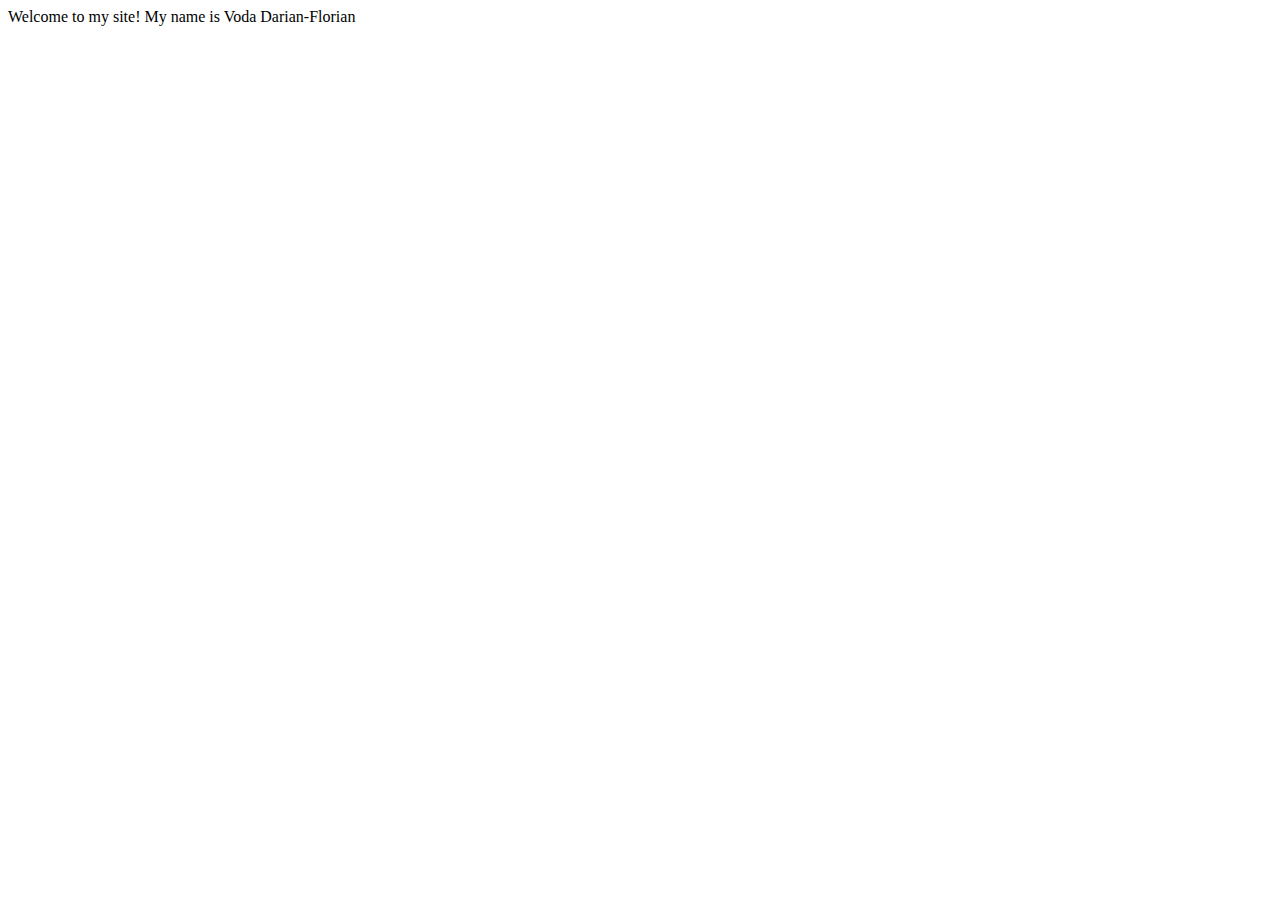
==== index.html @ 64826a3c "Favicons" ====
<!DOCTYPE html>
<html lang="en">
<head>
    <meta charset="UTF-8">
    <title>MasterDari Site</title>
    <link rel="apple-touch-icon" sizes="180x180" href="../apple-touch-icon.png">
    <link rel="icon" type="image/png" sizes="32x32" href="../favicon-32x32.png">
    <link rel="icon" type="image/png" sizes="16x16" href="../favicon-16x16.png">
    <link rel="manifest" href="../site.webmanifest">
</head>
<body>
Welcome to my site!
My name is Voda Darian-Florian
</body>
</html>
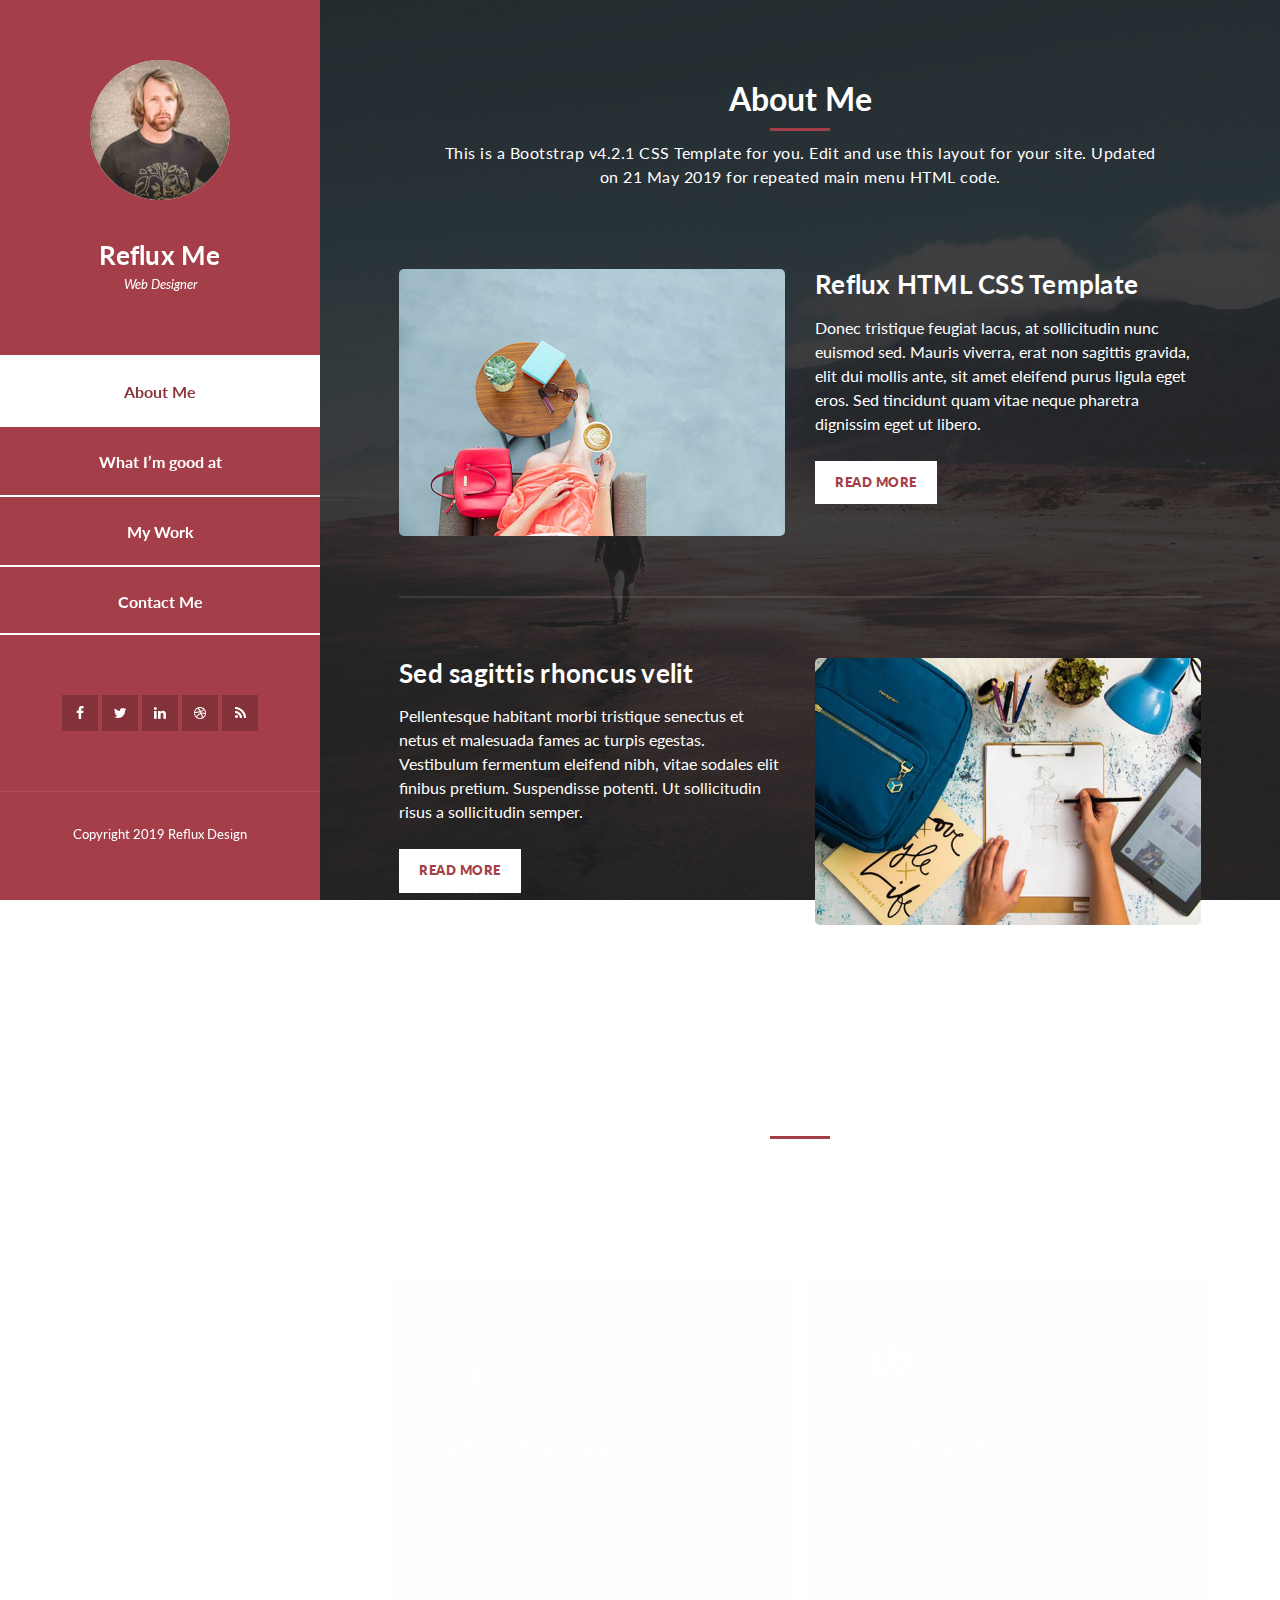
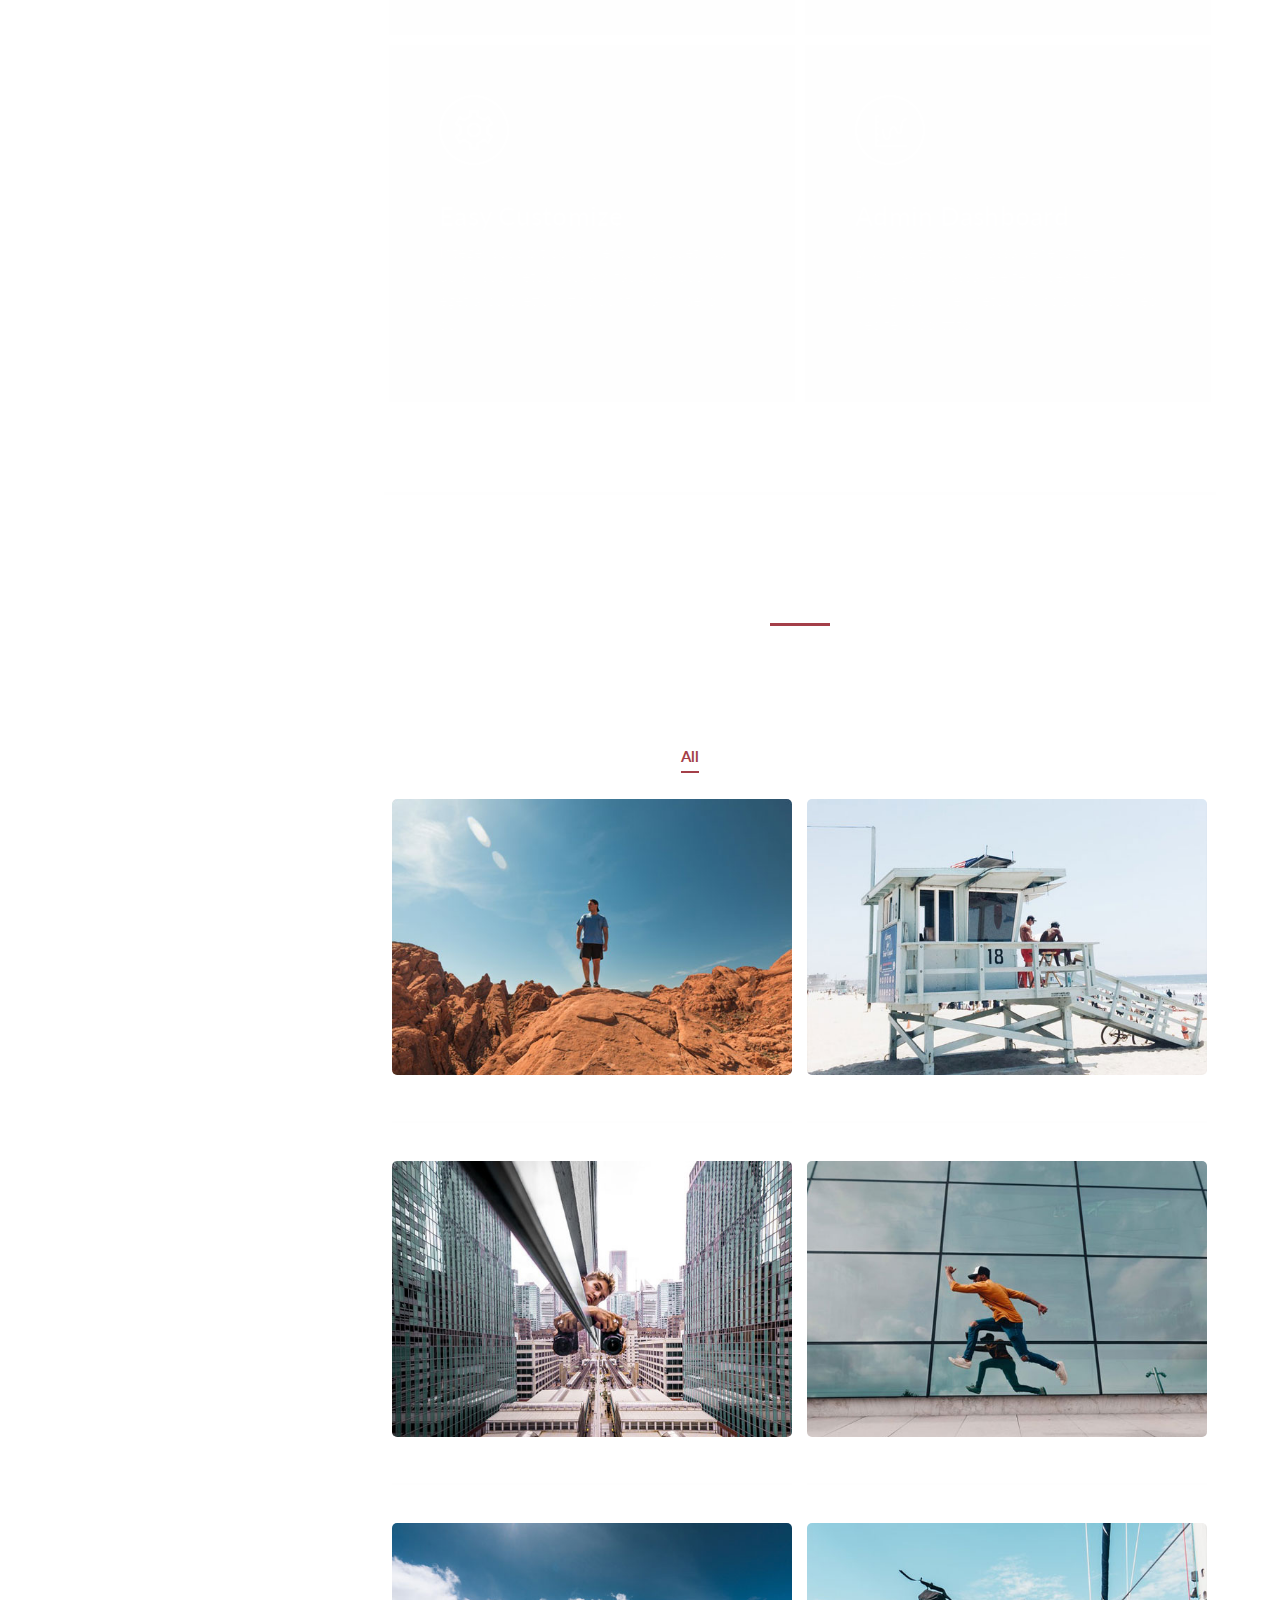
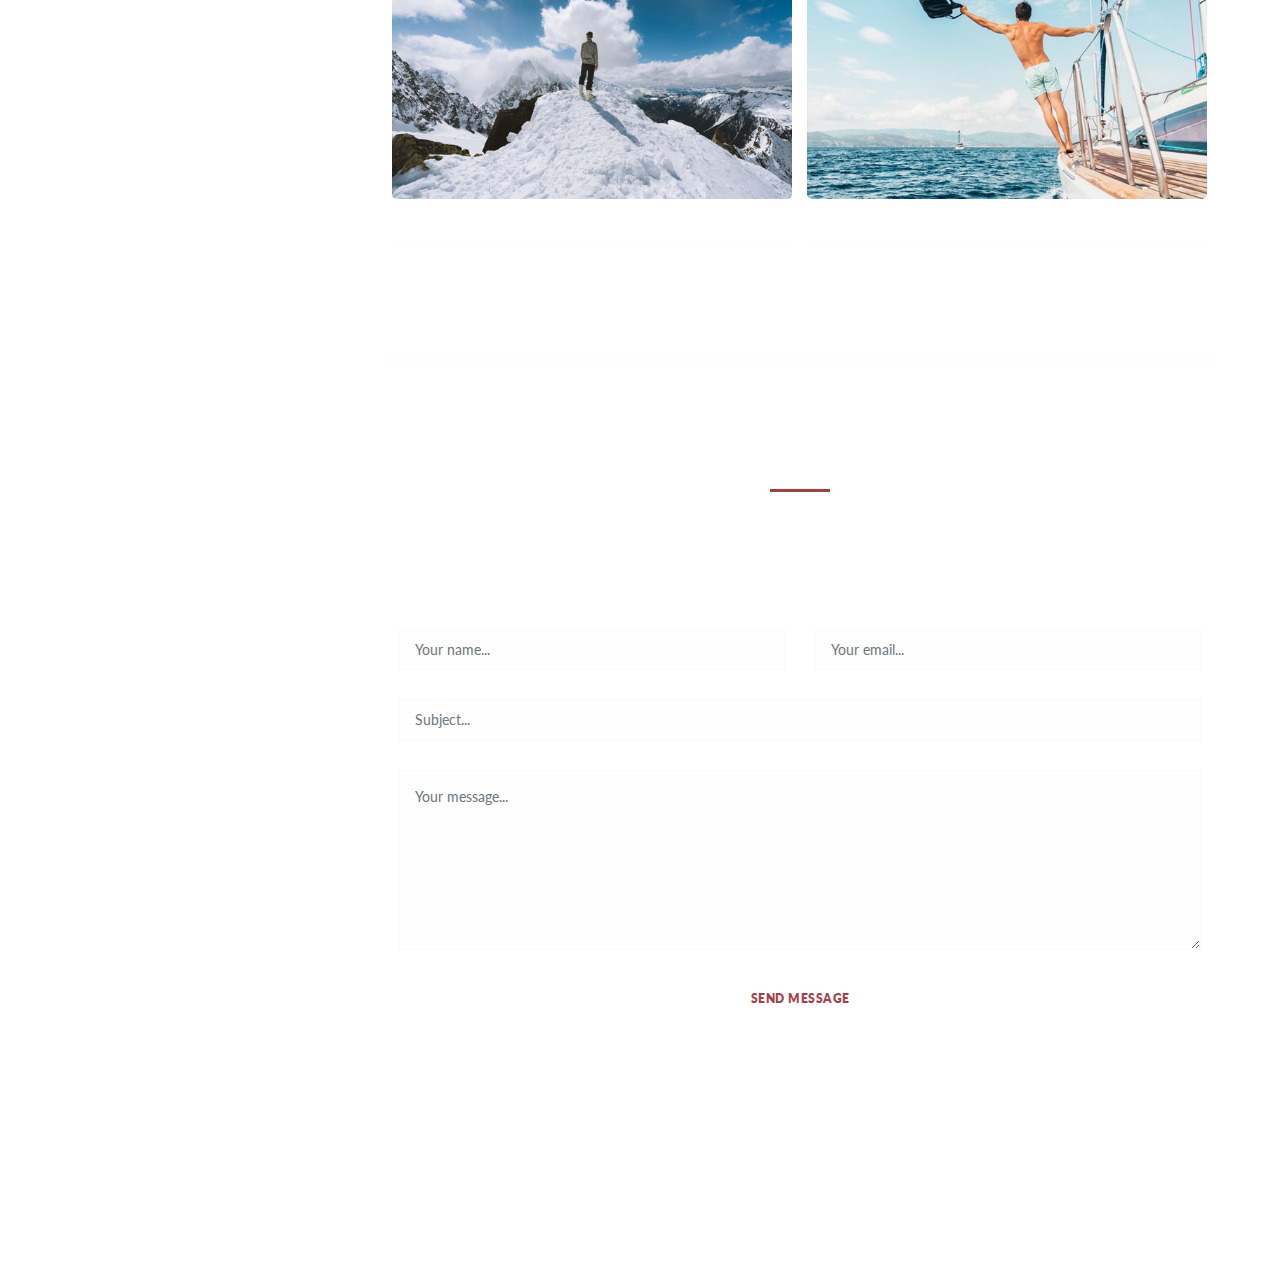
==== commit fe19c6b1: "Template" ====
--- a/index.html
+++ b/index.html
@@ -1,15 +1,514 @@
 <!DOCTYPE html>
 <html lang="en">
-<head>
-    <meta charset="UTF-8">
+  <head>
+    <meta charset="utf-8" />
+    <meta
+      name="viewport"
+      content="width=device-width, initial-scale=1, shrink-to-fit=no"
+    />
+    <meta name="description" content="" />
+    <meta name="author" content="" />
+    <link
+      href="https://fonts.googleapis.com/css?family=Lato:100,300,400,700,900"
+      rel="stylesheet"
+    />
+
     <title>MasterDari Site</title>
     <link rel="apple-touch-icon" sizes="180x180" href="../apple-touch-icon.png">
     <link rel="icon" type="image/png" sizes="32x32" href="../favicon-32x32.png">
     <link rel="icon" type="image/png" sizes="16x16" href="../favicon-16x16.png">
-    <link rel="manifest" href="../site.webmanifest">
-</head>
-<body>
-Welcome to my site!
-My name is Voda Darian-Florian
-</body>
-</html>+<!--
+Reflux Template
+https://templatemo.com/tm-531-reflux
+-->
+    <!-- Bootstrap core CSS -->
+    <link href="js/vendor/bootstrap/css/bootstrap.min.css" rel="stylesheet" />
+
+    <!-- Additional CSS Files -->
+    <link rel="stylesheet" href="css/fontawesome.css" />
+    <link rel="stylesheet" href="css/templatemo-style.css" />
+    <link rel="stylesheet" href="css/owl.css" />
+    <link rel="stylesheet" href="css/lightbox.css" />
+  </head>
+
+  <body>
+    <div id="page-wraper">
+      <!-- Sidebar Menu -->
+      <div class="responsive-nav">
+        <i class="fa fa-bars" id="menu-toggle"></i>
+        <div id="menu" class="menu">
+          <i class="fa fa-times" id="menu-close"></i>
+          <div class="container">
+            <div class="image">
+              <a href="#"><img src="img/author-image.jpg" alt="" /></a>
+            </div>
+            <div class="author-content">
+              <h4>Reflux Me</h4>
+              <span>Web Designer</span>
+            </div>
+            <nav class="main-nav" role="navigation">
+              <ul class="main-menu">
+                <li><a href="#section1">About Me</a></li>
+                <li><a href="#section2">What I’m good at</a></li>
+                <li><a href="#section3">My Work</a></li>
+                <li><a href="#section4">Contact Me</a></li>
+              </ul>
+            </nav>
+            <div class="social-network">
+              <ul class="soial-icons">
+                <li>
+                  <a href="https://fb.com/templatemo"
+                    ><i class="fa fa-facebook"></i
+                  ></a>
+                </li>
+                <li>
+                  <a href="#"><i class="fa fa-twitter"></i></a>
+                </li>
+                <li>
+                  <a href="#"><i class="fa fa-linkedin"></i></a>
+                </li>
+                <li>
+                  <a href="#"><i class="fa fa-dribbble"></i></a>
+                </li>
+                <li>
+                  <a href="#"><i class="fa fa-rss"></i></a>
+                </li>
+              </ul>
+            </div>
+            <div class="copyright-text">
+              <p>Copyright 2019 Reflux Design</p>
+            </div>
+          </div>
+        </div>
+      </div>
+
+      <section class="section about-me" data-section="section1">
+        <div class="container">
+          <div class="section-heading">
+            <h2>About Me</h2>
+            <div class="line-dec"></div>
+            <span
+              >This is a Bootstrap v4.2.1 CSS Template for you. Edit and use
+              this layout for your site. Updated on 21 May 2019 for repeated main menu HTML code.</span
+            >
+          </div>
+          <div class="left-image-post">
+            <div class="row">
+              <div class="col-md-6">
+                <div class="left-image">
+                  <img src="img/left-image.jpg" alt="" />
+                </div>
+              </div>
+              <div class="col-md-6">
+                <div class="right-text">
+                  <h4>Reflux HTML CSS Template</h4>
+                  <p>
+                    Donec tristique feugiat lacus, at sollicitudin nunc euismod
+                    sed. Mauris viverra, erat non sagittis gravida, elit dui
+                    mollis ante, sit amet eleifend purus ligula eget eros. Sed
+                    tincidunt quam vitae neque pharetra dignissim eget ut
+                    libero.
+                  </p>
+                  <div class="white-button">
+                    <a href="#">Read More</a>
+                  </div>
+                </div>
+              </div>
+            </div>
+          </div>
+          <div class="right-image-post">
+            <div class="row">
+              <div class="col-md-6">
+                <div class="left-text">
+                  <h4>Sed sagittis rhoncus velit</h4>
+                  <p>
+                    Pellentesque habitant morbi tristique senectus et netus et
+                    malesuada fames ac turpis egestas. Vestibulum fermentum
+                    eleifend nibh, vitae sodales elit finibus pretium.
+                    Suspendisse potenti. Ut sollicitudin risus a sollicitudin
+                    semper.
+                  </p>
+                  <div class="white-button">
+                    <a href="#">Read More</a>
+                  </div>
+                </div>
+              </div>
+              <div class="col-md-6">
+                <div class="right-image">
+                  <img src="img/right-image.jpg" alt="" />
+                </div>
+              </div>
+            </div>
+          </div>
+        </div>
+      </section>
+
+      <section class="section my-services" data-section="section2">
+        <div class="container">
+          <div class="section-heading">
+            <h2>What I’m good at?</h2>
+            <div class="line-dec"></div>
+            <span
+              >Curabitur leo felis, rutrum vitae varius eu, malesuada a tortor.
+              Vestibulum congue leo et tellus aliquam, eu viverra nulla semper.
+              Nullam eu faucibus diam. Donec eget massa ante.</span
+            >
+          </div>
+          <div class="row">
+            <div class="col-md-6">
+              <div class="service-item">
+                <div class="first-service-icon service-icon"></div>
+                <h4>HTML5 &amp; CSS3</h4>
+                <p>
+                  Phasellus non convallis dolor. Integer tempor hendrerit arcu
+                  at bibendum. Sed ac ante non metus vehicula congue quis eget
+                  eros.
+                </p>
+              </div>
+            </div>
+            <div class="col-md-6">
+              <div class="service-item">
+                <div class="second-service-icon service-icon"></div>
+                <h4>Creative Ideas</h4>
+                <p>
+                  Proin lacus massa, eleifend sed fermentum in, dignissim vel
+                  metus. Nunc accumsan leo nec felis porttitor, ultricies
+                  faucibus purus mollis.
+                </p>
+              </div>
+            </div>
+            <div class="col-md-6">
+              <div class="service-item">
+                <div class="third-service-icon service-icon"></div>
+                <h4>Easy Customize</h4>
+                <p>
+                  Integer suscipit condimentum aliquet. Nam quis risus metus.
+                  Nullam faucibus quam eget arcu pretium tincidunt. Nam libero
+                  dui.
+                </p>
+              </div>
+            </div>
+            <div class="col-md-6">
+              <div class="service-item">
+                <div class="fourth-service-icon service-icon"></div>
+                <h4>Admin Dashboard</h4>
+                <p>
+                  Vivamus et dui a massa venenatis fringilla. Proin lacus massa,
+                  eleifend sed fermentum in, dignissim vel metus. Nunc accumsan
+                  leo nec felis porttitor.
+                </p>
+              </div>
+            </div>
+          </div>
+        </div>
+      </section>
+
+      <section class="section my-work" data-section="section3">
+        <div class="container">
+          <div class="section-heading">
+            <h2>My Work</h2>
+            <div class="line-dec"></div>
+            <span
+              >Aenean sollicitudin ex mauris, lobortis lobortis diam euismod sit
+              amet. Duis ac elit vulputate, lobortis arcu quis, vehicula
+              mauris.</span
+            >
+          </div>
+          <div class="row">
+            <div class="isotope-wrapper">
+              <form class="isotope-toolbar">
+                <label
+                  ><input
+                    type="radio"
+                    data-type="*"
+                    checked=""
+                    name="isotope-filter"
+                  />
+                  <span>all</span></label
+                >
+                <label
+                  ><input
+                    type="radio"
+                    data-type="people"
+                    name="isotope-filter"
+                  />
+                  <span>people</span></label
+                >
+                <label
+                  ><input
+                    type="radio"
+                    data-type="nature"
+                    name="isotope-filter"
+                  />
+                  <span>nature</span></label
+                >
+                <label
+                  ><input
+                    type="radio"
+                    data-type="animals"
+                    name="isotope-filter"
+                  />
+                  <span>animals</span></label
+                >
+              </form>
+              <div class="isotope-box">
+                <div class="isotope-item" data-type="nature">
+                  <figure class="snip1321">
+                    <img
+                      src="img/portfolio-01.jpg"
+                      alt="sq-sample26"
+                    />
+                    <figcaption>
+                      <a
+                        href="img/portfolio-01.jpg"
+                        data-lightbox="image-1"
+                        data-title="Caption"
+                        ><i class="fa fa-search"></i
+                      ></a>
+                      <h4>First Title</h4>
+                      <span>free to use our template</span>
+                    </figcaption>
+                  </figure>
+                </div>
+
+                <div class="isotope-item" data-type="people">
+                  <figure class="snip1321">
+                    <img
+                      src="img/portfolio-02.jpg"
+                      alt="sq-sample26"
+                    />
+                    <figcaption>
+                      <a
+                        href="img/portfolio-02.jpg"
+                        data-lightbox="image-1"
+                        data-title="Caption"
+                        ><i class="fa fa-search"></i
+                      ></a>
+                      <h4>Second Title</h4>
+                      <span>please tell your friends</span>
+                    </figcaption>
+                  </figure>
+                </div>
+
+                <div class="isotope-item" data-type="animals">
+                  <figure class="snip1321">
+                    <img
+                      src="img/portfolio-03.jpg"
+                      alt="sq-sample26"
+                    />
+                    <figcaption>
+                      <a
+                        href="img/portfolio-03.jpg"
+                        data-lightbox="image-1"
+                        data-title="Caption"
+                        ><i class="fa fa-search"></i
+                      ></a>
+                      <h4>Item Third</h4>
+                      <span>customize anything</span>
+                    </figcaption>
+                  </figure>
+                </div>
+
+                <div class="isotope-item" data-type="people">
+                  <figure class="snip1321">
+                    <img
+                      src="img/portfolio-04.jpg"
+                      alt="sq-sample26"
+                    />
+                    <figcaption>
+                      <a
+                        href="img/portfolio-04.jpg"
+                        data-lightbox="image-1"
+                        data-title="Caption"
+                        ><i class="fa fa-search"></i
+                      ></a>
+                      <h4>Item Fourth</h4>
+                      <span>Re-distribution not allowed</span>
+                    </figcaption>
+                  </figure>
+                </div>
+
+                <div class="isotope-item" data-type="nature">
+                  <figure class="snip1321">
+                    <img
+                      src="img/portfolio-05.jpg"
+                      alt="sq-sample26"
+                    />
+                    <figcaption>
+                      <a
+                        href="img/portfolio-05.jpg"
+                        data-lightbox="image-1"
+                        data-title="Caption"
+                        ><i class="fa fa-search"></i
+                      ></a>
+                      <h4>Fifth Awesome</h4>
+                      <span>Ut sollicitudin risus</span>
+                    </figcaption>
+                  </figure>
+                </div>
+
+                <div class="isotope-item" data-type="animals">
+                  <figure class="snip1321">
+                    <img
+                      src="img/portfolio-06.jpg"
+                      alt="sq-sample26"
+                    />
+                    <figcaption>
+                      <a
+                        href="img/portfolio-06.jpg"
+                        data-lightbox="image-1"
+                        data-title="Caption"
+                        ><i class="fa fa-search"></i
+                      ></a>
+                      <h4>Awesome Sixth</h4>
+                      <span>Donec eget massa ante</span>
+                    </figcaption>
+                  </figure>
+                </div>
+              </div>
+            </div>
+          </div>
+        </div>
+      </section>
+
+      <section class="section contact-me" data-section="section4">
+        <div class="container">
+          <div class="section-heading">
+            <h2>Contact Me</h2>
+            <div class="line-dec"></div>
+            <span
+              >Fusce eget nibh nec justo interdum condimentum. Morbi justo ex,
+              efficitur at ante ac, tincidunt maximus ligula. Lorem ipsum dolor
+              sit amet, consectetur adipiscing elit.</span
+            >
+          </div>
+          <div class="row">
+            <div class="right-content">
+              <div class="container">
+                <form id="contact" action="" method="post">
+                  <div class="row">
+                    <div class="col-md-6">
+                      <fieldset>
+                        <input
+                          name="name"
+                          type="text"
+                          class="form-control"
+                          id="name"
+                          placeholder="Your name..."
+                          required=""
+                        />
+                      </fieldset>
+                    </div>
+                    <div class="col-md-6">
+                      <fieldset>
+                        <input
+                          name="email"
+                          type="text"
+                          class="form-control"
+                          id="email"
+                          placeholder="Your email..."
+                          required=""
+                        />
+                      </fieldset>
+                    </div>
+                    <div class="col-md-12">
+                      <fieldset>
+                        <input
+                          name="subject"
+                          type="text"
+                          class="form-control"
+                          id="subject"
+                          placeholder="Subject..."
+                          required=""
+                        />
+                      </fieldset>
+                    </div>
+                    <div class="col-md-12">
+                      <fieldset>
+                        <textarea
+                          name="message"
+                          rows="6"
+                          class="form-control"
+                          id="message"
+                          placeholder="Your message..."
+                          required=""
+                        ></textarea>
+                      </fieldset>
+                    </div>
+                    <div class="col-md-12">
+                      <fieldset>
+                        <button type="submit" id="form-submit" class="button">
+                          Send Message
+                        </button>
+                      </fieldset>
+                    </div>
+                  </div>
+                </form>
+              </div>
+            </div>
+          </div>
+        </div>
+      </section>
+    </div>
+
+    <!-- Scripts -->
+    <!-- Bootstrap core JavaScript -->
+    <script src="js/vendor/jquery/jquery.min.js"></script>
+    <script src="js/vendor/bootstrap/js/bootstrap.bundle.min.js"></script>
+
+    <script src="js/isotope.min.js"></script>
+    <script src="js/owl-carousel.js"></script>
+    <script src="js/lightbox.js"></script>
+    <script src="js/custom.js"></script>
+    <script>
+      //according to loftblog tut
+      $(".main-menu li:first").addClass("active");
+
+      var showSection = function showSection(section, isAnimate) {
+        var direction = section.replace(/#/, ""),
+          reqSection = $(".section").filter(
+            '[data-section="' + direction + '"]'
+          ),
+          reqSectionPos = reqSection.offset().top - 0;
+
+        if (isAnimate) {
+          $("body, html").animate(
+            {
+              scrollTop: reqSectionPos
+            },
+            800
+          );
+        } else {
+          $("body, html").scrollTop(reqSectionPos);
+        }
+      };
+
+      var checkSection = function checkSection() {
+        $(".section").each(function() {
+          var $this = $(this),
+            topEdge = $this.offset().top - 80,
+            bottomEdge = topEdge + $this.height(),
+            wScroll = $(window).scrollTop();
+          if (topEdge < wScroll && bottomEdge > wScroll) {
+            var currentId = $this.data("section"),
+              reqLink = $("a").filter("[href*=\\#" + currentId + "]");
+            reqLink
+              .closest("li")
+              .addClass("active")
+              .siblings()
+              .removeClass("active");
+          }
+        });
+      };
+
+      $(".main-menu").on("click", "a", function(e) {
+        e.preventDefault();
+        showSection($(this).attr("href"), true);
+      });
+
+      $(window).scroll(function() {
+        checkSection();
+      });
+    </script>
+  </body>
+</html>
--- a/css/templatemo-style.css
+++ b/css/templatemo-style.css
@@ -0,0 +1,811 @@
+/*
+
+Reflux Template
+
+https://templatemo.com/tm-531-reflux
+
+*/
+
+@import url(fontawesome.css);
+@import url("https://fonts.googleapis.com/css?family=Lato:100,300,400,700,900");
+body {
+    font-family: 'Lato', sans-serif;
+}
+
+#page-wraper {
+    background: url(../img/page-bg.jpg) no-repeat center center fixed;
+    -webkit-background-size: cover;
+    -moz-background-size: cover;
+    -o-background-size: cover;
+    background-size: cover;
+    width: 100%;
+}
+
+
+/* Basic */
+
+body {
+    overflow-x: hidden;
+}
+
+input,
+select,
+textarea {
+    outline: none;
+}
+
+a,
+a:hover {
+    text-decoration: none;
+}
+
+p {
+    font-size: 16px;
+    line-height: 24px;
+    color: #fff;
+}
+
+h4 {
+    font-size: 26px;
+    font-weight: 700;
+    color: #fff;
+    letter-spacing: 0.25px;
+}
+
+img {
+    width: 100%;
+    overflow: hidden;
+}
+
+ul {
+    padding: 0;
+    margin: 0;
+    list-style: none;
+}
+
+ul li {
+    display: inline-block;
+}
+
+html {
+    -webkit-box-sizing: border-box;
+    -moz-box-sizing: border-box;
+    box-sizing: border-box;
+}
+
+*,
+*:before,
+*:after {
+    -webkit-box-sizing: inherit;
+    -moz-box-sizing: inherit;
+    box-sizing: inherit;
+}
+
+.clearfix {
+    zoom: 1;
+}
+
+.clearfix:before,
+.clearfix:after {
+    content: "";
+    display: table;
+}
+
+.clearfix:after {
+    clear: both;
+}
+
+.container {
+    margin: 0 auto;
+}
+
+.main-nav {
+    text-align: center;
+}
+
+.main-nav li:last-child a {
+    border-bottom: 2px solid #fff;
+}
+
+.main-nav li {
+    display: block;
+}
+
+.main-nav li a {
+    height: 70px;
+    line-height: 70px;
+    display: inline-block;
+    font-size: 16px;
+    font-weight: 700;
+    color: #fff;
+    width: 100%;
+    transition: all 0.5s;
+    border-top: 2px solid #fff;
+}
+
+.main-nav li:hover a,
+.main-nav li.active a {
+    background: #fff;
+    color: #8c363e;
+}
+
+/* Sidebar Menu */
+
+.menu .image {
+    margin-top: 60px;
+}
+
+.menu .image img {
+    width: 140px;
+    height: 140px;
+    border-radius: 50%;
+    text-align: center;
+}
+
+.menu .author-content {
+    margin: 40px 0px 60px 0px;
+}
+
+.menu .author-content h4 {
+    margin-bottom: 0px;
+}
+
+.menu .author-content span {
+    font-size: 13px;
+    font-style: italic;
+    color: #fff;
+}
+
+.menu .social-network {
+    margin-top: 60px;
+}
+
+.menu .social-network ul li {
+    margin: 0 3px;
+}
+
+.menu .social-network ul li a {
+    width: 40px;
+    height: 40px;
+    display: inline-block;
+    text-align: center;
+    line-height: 40px;
+    background-color: rgba(0, 0, 0, 0.2);
+    color: #fff;
+    font-size: 14px;
+    transition: all 0.5s;
+}
+
+.menu .social-network ul li a:hover {
+    background-color: #fff;
+    color: #a43f49;
+}
+
+.menu .copyright-text {
+    position: relative;
+    margin-top: 60px;
+}
+
+.menu .copyright-text p {
+    border-top: 1px solid rgba(250, 250, 250, 0.1);
+    display: inline-block;
+    width: 100%;
+    padding-left: 30px;
+    padding-right: 30px;
+    padding-top: 30px;
+    font-size: 13px;
+}
+
+.menu:before,
+.menu:after {
+    content: "";
+    display: table;
+}
+
+.menu:after {
+    clear: both;
+}
+
+.menu a {
+    text-decoration: none;
+    color: inherit;
+}
+
+.menu {
+    text-align: center;
+}
+
+.menu::-webkit-scrollbar {
+    display: none;
+}
+
+.menu {
+    left: 10%;
+  -webkit-transition: -webkit-transform 233ms cubic-bezier(0, 0, 0.21, 1);
+  -webkit-overflow-scrolling: touch;
+  background-color: #a43f49;
+  box-sizing: border-box;
+  height: 100vh;  
+  max-height: 100vh !important;
+  max-width: 80vw !important;
+  min-width: 45px !important;
+  outline: none;
+  overflow-x: hidden !important;
+  overflow-y: auto !important;
+  padding: 0;
+  position: fixed !important;
+  top: calc(0px);  
+  width: 20%;
+  will-change: transform;
+  z-index: 9999 !important;
+}
+
+.menu-toggle {
+  color: #fff;
+  cursor: pointer;
+  font-size: 25px;
+  position: fixed;
+  right: 25px;
+  top: 25px;
+}
+
+#menu-toggle {
+    z-index: 999;
+    cursor: pointer;
+    position: fixed;
+    top: 0;
+    left: 0;
+    color: #a43f49;
+    background-color: #fff;
+    width: 60px;
+    height: 60px;
+    text-align: center;
+    display: inline-block;
+    line-height: 60px;
+}
+
+.menu-close {
+  cursor: pointer;
+}
+
+#menu-close {
+    cursor: pointer;
+    text-align: right;
+    color: #a43f49;
+    background-color: #fff;
+    width: 100%;
+    height: 60px;
+    text-align: center;
+    display: inline-block;
+    line-height: 60px;
+}
+
+
+/* Section */
+
+.section {
+    color: #fff;
+    width: 55%;
+    right: 10%;
+    left: 35%;
+    position: relative;
+    min-height: 100vh;
+    padding-bottom: 80px;
+    border-bottom: 3px solid rgba(250, 250, 250, 0.25);
+}
+
+.section-heading {
+    text-align: center;
+    padding: 80px 45px;
+}
+
+.section-heading h2 {
+    font-size: 32px;
+    font-weight: 700;
+    color: #fff;
+}
+
+.section-heading .line-dec {
+    width: 60px;
+    height: 3px;
+    background-color: #a43f49;
+    margin: 10px auto;
+}
+
+.section-heading span {
+    margin-top: 5px;
+    font-size: 16px;
+    color: #fff;
+    letter-spacing: 0.5px;
+}
+
+
+/* Buttons */
+
+.white-button a {
+    display: inline-block;
+    padding: 12px 20px;
+    background-color: #fff;
+    color: #a43f49;
+    font-size: 13px;
+    font-weight: 800;
+    letter-spacing: 0.5px;
+    text-transform: uppercase;
+    transition: all 0.5s;
+}
+
+.white-button a:hover {
+    background-color: #a43f49;
+    color: #fff;
+}
+
+button {
+    display: inline-block;
+    padding: 10px 20px;
+    background-color: #fff;
+    color: #a43f49;
+    font-size: 12px;
+    font-weight: 800;
+    letter-spacing: 0.5px;
+    text-transform: uppercase;
+    transition: all 0.5s;
+    border: none;
+    outline: none;
+    cursor: pointer;
+}
+
+button:hover {
+    outline: none;
+    background-color: #a43f49;
+    color: #fff;
+}
+
+
+/* Left & Right Post */
+
+.right-image-post {
+    margin-top: 60px;
+    padding-top: 60px;
+    border-top: 2px solid rgba(250, 250, 250, 0.1);
+}
+
+.left-image img,
+.right-image img {
+    border-radius: 5px;
+}
+
+.right-image-post h4,
+.left-image-post h4 {
+    margin-top: 30px;
+}
+
+.right-image-post p,
+.left-image-post p {
+    margin-top: 20px;
+}
+
+.right-image-post .white-button,
+.left-image-post .white-button {
+    margin-top: 30px;
+}
+
+
+/* Services */
+
+.my-services .col-md-6 {
+    padding-left: 5px;
+    padding-right: 5px;
+}
+
+.service-item {
+    margin-bottom: 10px;
+    padding: 50px;
+    background-color: rgba(250, 250, 250, 0.1);
+    transition: all 0.5s;
+}
+
+.service-item h4 {
+    transition: all 0.5s;
+}
+
+.service-item p {
+    transition: all 0.5s;
+}
+
+.service-item:hover {
+    background-color: rgba(250, 250, 250, 1);
+}
+
+.service-item:hover h4 {
+    color: #1e1e1e;
+}
+
+.service-item:hover p {
+    color: #4a4a4a;
+}
+
+.service-item .service-icon {
+    width: 70px;
+    height: 70px;
+    display: inline-block;
+    margin-bottom: 30px;
+    background-size: cover;
+    background-repeat: no-repeat;
+    transition: all 0.5s;
+}
+
+.service-item .first-service-icon {
+    background-image: url(../img/first-white-icon.png);
+}
+
+.service-item:hover .first-service-icon {
+    background-image: url(../img/first-main-icon.png);
+}
+
+.service-item .second-service-icon {
+    background-image: url(../img/second-white-icon.png);
+}
+
+.service-item:hover .second-service-icon {
+    background-image: url(../img/second-main-icon.png);
+}
+
+.service-item .third-service-icon {
+    background-image: url(../img/third-white-icon.png);
+}
+
+.service-item:hover .third-service-icon {
+    background-image: url(../img/third-main-icon.png);
+}
+
+.service-item .fourth-service-icon {
+    background-image: url(../img/fourth-white-icon.png);
+}
+
+.service-item:hover .fourth-service-icon {
+    background-image: url(../img/fourth-main-icon.png);
+}
+
+
+/* My Work */
+
+section.my-work .section-heading {
+    text-align: center;
+    padding: 80px 45px 50px 45px;
+}
+
+.isotope-wrapper {
+    position: relative;
+    width: 100%;
+    margin: auto;
+}
+
+.isotope-toolbar input[type="radio"] {
+    display: none;
+}
+
+.isotope-toolbar span {
+    text-transform: capitalize;
+    display: inline-block;
+    margin-right: 15px;
+    padding-bottom: 3px;
+    font-size: 15px;
+    font-weight: 700;
+    border-bottom: 2px solid transparent;
+    transform: ease-in-out 0.5s;
+    cursor: pointer;
+}
+
+.isotope-toolbar input[type="radio"]:checked + span {
+    color: #a43f49;
+    border-bottom: 2px solid #a43f49;
+}
+
+.isotope-box {
+    position: relative;
+    width: 100%;
+}
+
+.isotope-toolbar {
+    text-align: center;
+    margin: 10px;
+}
+
+.isotope-toolbar p {
+    border-top: 1px solid #fff;
+    padding-top: 15px;
+}
+
+.isotope-toolbar a {
+    color: #fff;
+}
+
+.isotope-item {
+    position: relative;
+    width: 48%;
+    margin: 1%;
+    border-bottom: 2px solid rgba(250,250,250,0.1);
+    padding-bottom: 30px;
+    margin-bottom: 30px;
+}
+
+.isotope-item img {
+    top: 0;
+    left: 0;
+    width: 100%;
+    height: 100%;
+    border-radius: 5px;
+}
+
+.lazyload {
+    background: #f7f7f7;
+}
+
+.lazyloading {
+    background: #f7f7f7 url(//afarkas.github.io/lazysizes/assets/imgs/loader.gif) no-repeat center;
+    min-height: 60px;
+}
+
+figure.snip1321 {
+  overflow: hidden;
+  text-align: center;
+  -webkit-perspective: 50em;
+  perspective: 50em;
+}
+figure.snip1321 * {
+  -webkit-box-sizing: padding-box;
+  box-sizing: padding-box;
+  -webkit-transition: all 0.2s ease-out;
+  transition: all 0.2s ease-out;
+}
+figure.snip1321 figcaption {
+  top: 50%;
+  left: 20px;
+  right: 20px;
+  position: absolute;
+  opacity: 0;
+  z-index: 1;
+}
+figure.snip1321 h4 {
+    margin-top: 15px;
+  margin-bottom: 5px;
+  color: #232323;
+}
+figure.snip1321 span {
+    font-size: 14px;
+    font-style: italic;
+    display: block;
+    color: #7a7a7a;
+}
+figure.snip1321 i {
+  position: relative!important;
+  font-size: 18px;
+  background-color: #a43f49;
+  width: 40px;
+  height: 40px;
+  display: inline-block;
+  text-align: center;
+  line-height: 40px;
+  border-radius: 5px;
+  color: #fff;
+}
+figure.snip1321:after {
+  background-color: #ffffff;
+  position: absolute;
+  content: "";
+  display: block;
+  top: 20px;
+  left: 20px;
+  right: 20px;
+  bottom: 20px;
+  -webkit-transition: all 0.4s ease-in-out;
+  transition: all 0.4s ease-in-out;
+  -webkit-transform: rotateX(-90deg);
+  transform: rotateX(-90deg);
+  -webkit-transform-origin: 50% 50%;
+  -ms-transform-origin: 50% 50%;
+  transform-origin: 50% 50%;
+  opacity: 0;
+}
+figure.snip1321 a {
+  left: 0;
+  right: 0;
+  top: 0;
+  bottom: 0;
+  z-index: 1;
+}
+figure.snip1321:hover figcaption,
+figure.snip1321.hover figcaption {
+  -webkit-transform: translateY(-50%);
+  transform: translateY(-50%);
+  opacity: 1;
+  -webkit-transition-delay: 0.2s;
+  transition-delay: 0.2s;
+}
+figure.snip1321:hover:after,
+figure.snip1321.hover:after {
+  -webkit-transform: rotateX(0);
+  transform: rotateX(0);
+  opacity: 0.9;
+}
+
+
+/* Contact Me */
+
+section.contact-me {
+    border-bottom: none;
+}
+
+#contact input {
+    background-color: rgba(250,250,250,0.1);
+    border: 1px solid rgba(250,250,250,1);
+    border-radius: 0px;
+    margin-bottom: 30px;
+    color: #fff;
+    font-size: 14px;
+    height: 40px;
+    line-height: 40px;
+    width: 100%;
+    padding-left: 15px;
+}
+
+#contact input:focus {
+    outline: none;
+    box-shadow: none;
+}
+
+#contact textarea {
+    background-color: rgba(250,250,250,0.1);
+    border: 1px solid rgba(250,250,250,1);
+    border-radius: 0px;
+    margin-bottom: 30px;
+    color: #fff;
+    font-size: 14px;
+    height: 180px;
+    max-height: 220px;
+    line-height: 40px;
+    width: 100%;
+    padding-left: 15px;
+}
+
+#contact textarea:focus {
+    outline: none;
+    box-shadow: none;
+}
+
+#contact {
+    text-align: center;
+}
+
+@media screen and (max-width: 1680px) {
+    .menu {
+        left: 5%;
+    }
+
+    .section {
+        color: #fff;
+        width: 65%;
+        right: 5%;
+        left: 30%;
+    }
+}
+
+@media screen and (max-width: 1680px) and (min-width: 846px) { 
+    .menu .social-network ul li a {
+        width: 36px;
+        height: 36px;
+        line-height: 36px;
+    }
+
+    .menu .social-network ul li {
+        margin: 0;
+    }
+
+    .menu .image {
+        margin-top: 60px;
+    }
+}
+
+@media screen and (max-width: 1280px) {
+    .menu {
+        left: 0%;
+    }
+
+    .right-image-post h4,
+    .left-image-post h4 {
+        margin-top: 0px;
+    }
+
+    .right-image-post p,
+    .left-image-post p {
+        margin-top: 15px;
+    }
+
+    .right-image-post .white-button,
+    .left-image-post .white-button {
+        margin-top: 25px;
+    }
+
+}
+
+.menu .container {
+    padding-left: 0;
+    padding-right: 0;
+}
+
+@media screen and (max-width: 1280px) and (min-width: 846px) {
+    .menu {
+        width: 25%;
+    }
+}
+
+#menu-toggle,
+#menu-close {
+    display: none;
+}  
+
+@media screen and (max-width: 845px) {        
+    #menu-toggle,
+    #menu-close {
+        display: inline-block;
+    }    
+
+    .menu {        
+        width: 320px;
+        -webkit-transform: translateX(-100%) !important;
+        transform: translateX(-100%) !important;
+        transition: -webkit-transform 233ms cubic-bezier(0, 0, 0.21, 1);
+        transition: transform 233ms cubic-bezier(0, 0, 0.21, 1);
+        transition: transform 233ms cubic-bezier(0, 0, 0.21, 1), -webkit-transform 233ms cubic-bezier(0, 0, 0.21, 1);
+    }
+
+    .menu .image {
+        margin-top: 40px;        
+    }
+
+    .menu .image img {
+        width: 120px;
+        height: 120px;
+    }
+
+    .menu .author-content {
+        margin: 20px 0px 40px 0px;
+    }
+
+    .menu .container {
+        padding-left: 15px;
+        padding-right: 15px;
+    }
+
+    .menu.open {
+        display: inline-block;
+        -webkit-transform: translateX(0) !important;
+                transform: translateX(0) !important;
+    }
+
+    .responsive-nav {
+        display: inline-block;
+    }
+    .section {
+        width: 94%;
+        right: 3%;
+        left: 3%;
+    }
+    .isotope-item {
+        width: 94%;
+        margin: 3%;
+    }
+    .left-image-post img {
+        margin-bottom: 30px;
+    }
+    .right-image-post img {
+        margin-top: 30px;
+    }
+    .isotope-item {
+        border-bottom: none;
+        text-align: center;
+    }
+    .isotope-toolbar {
+        margin-bottom: 20px;
+    }
+}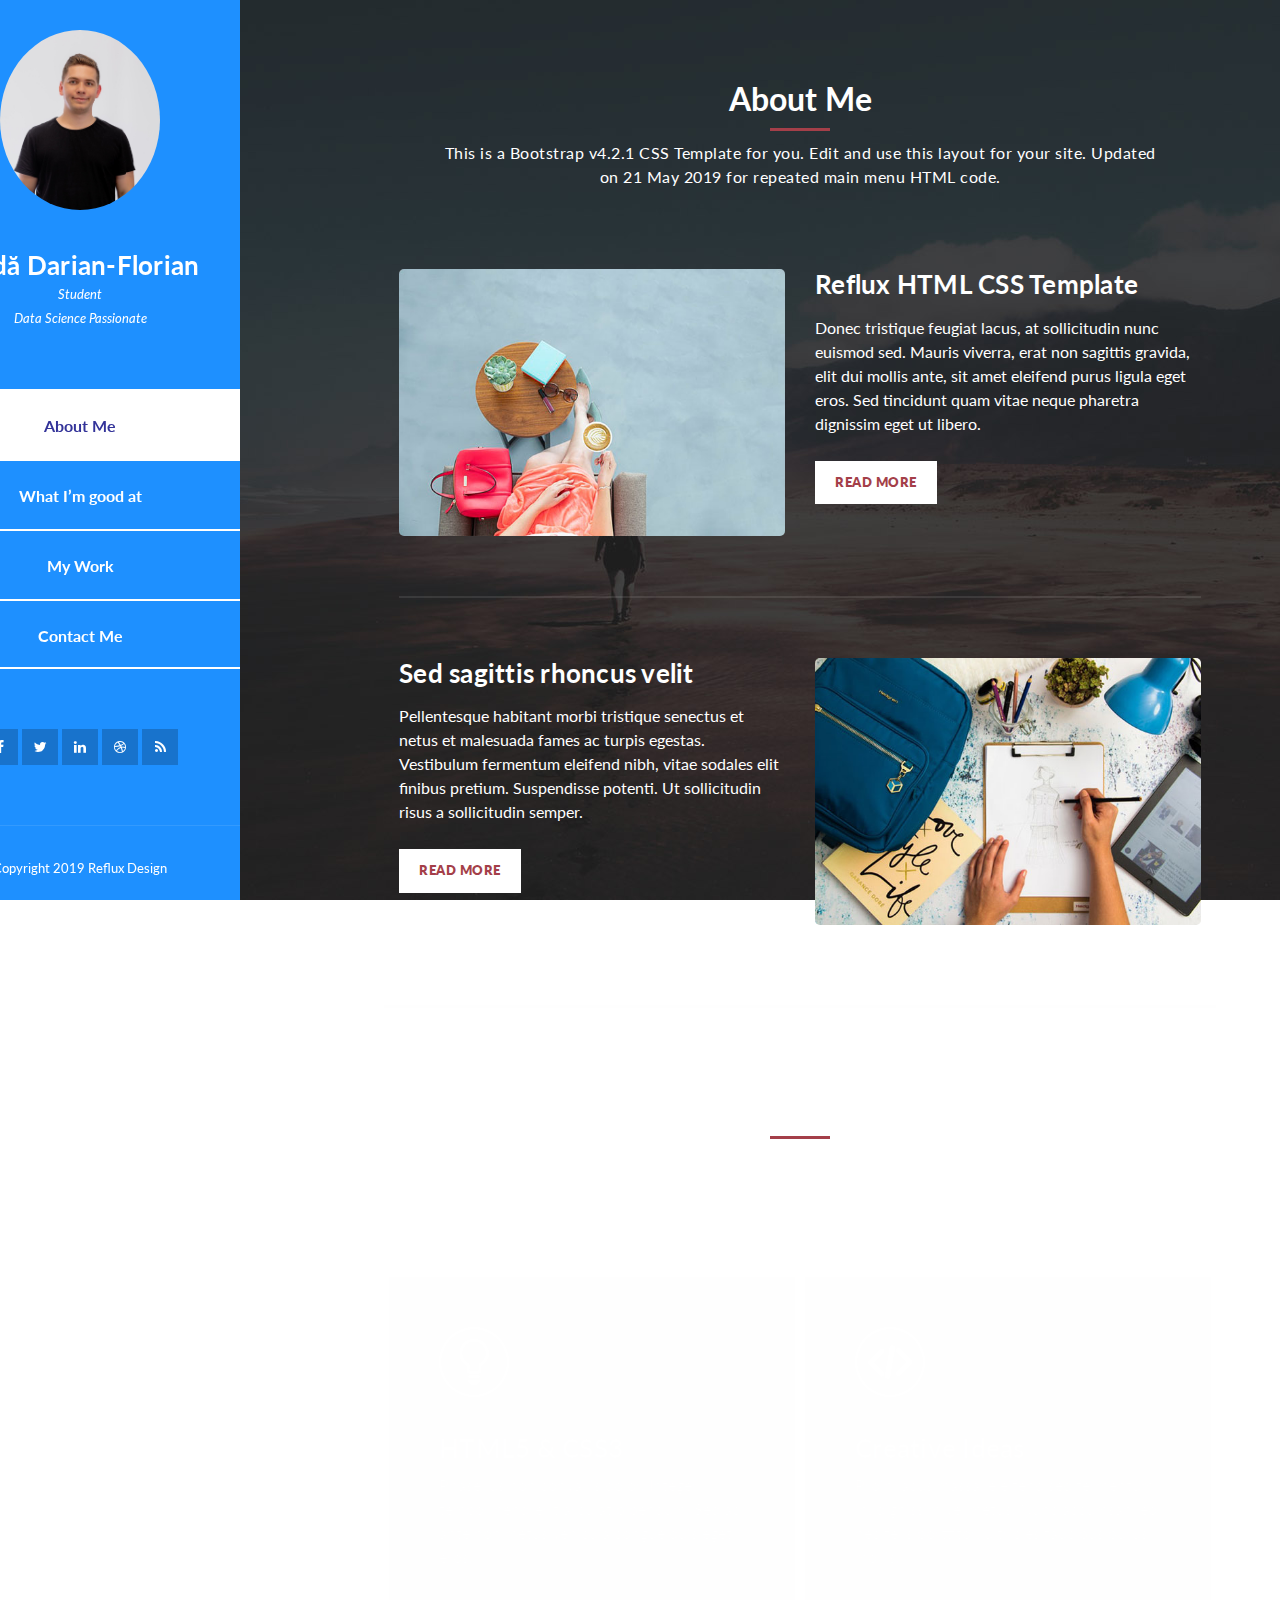
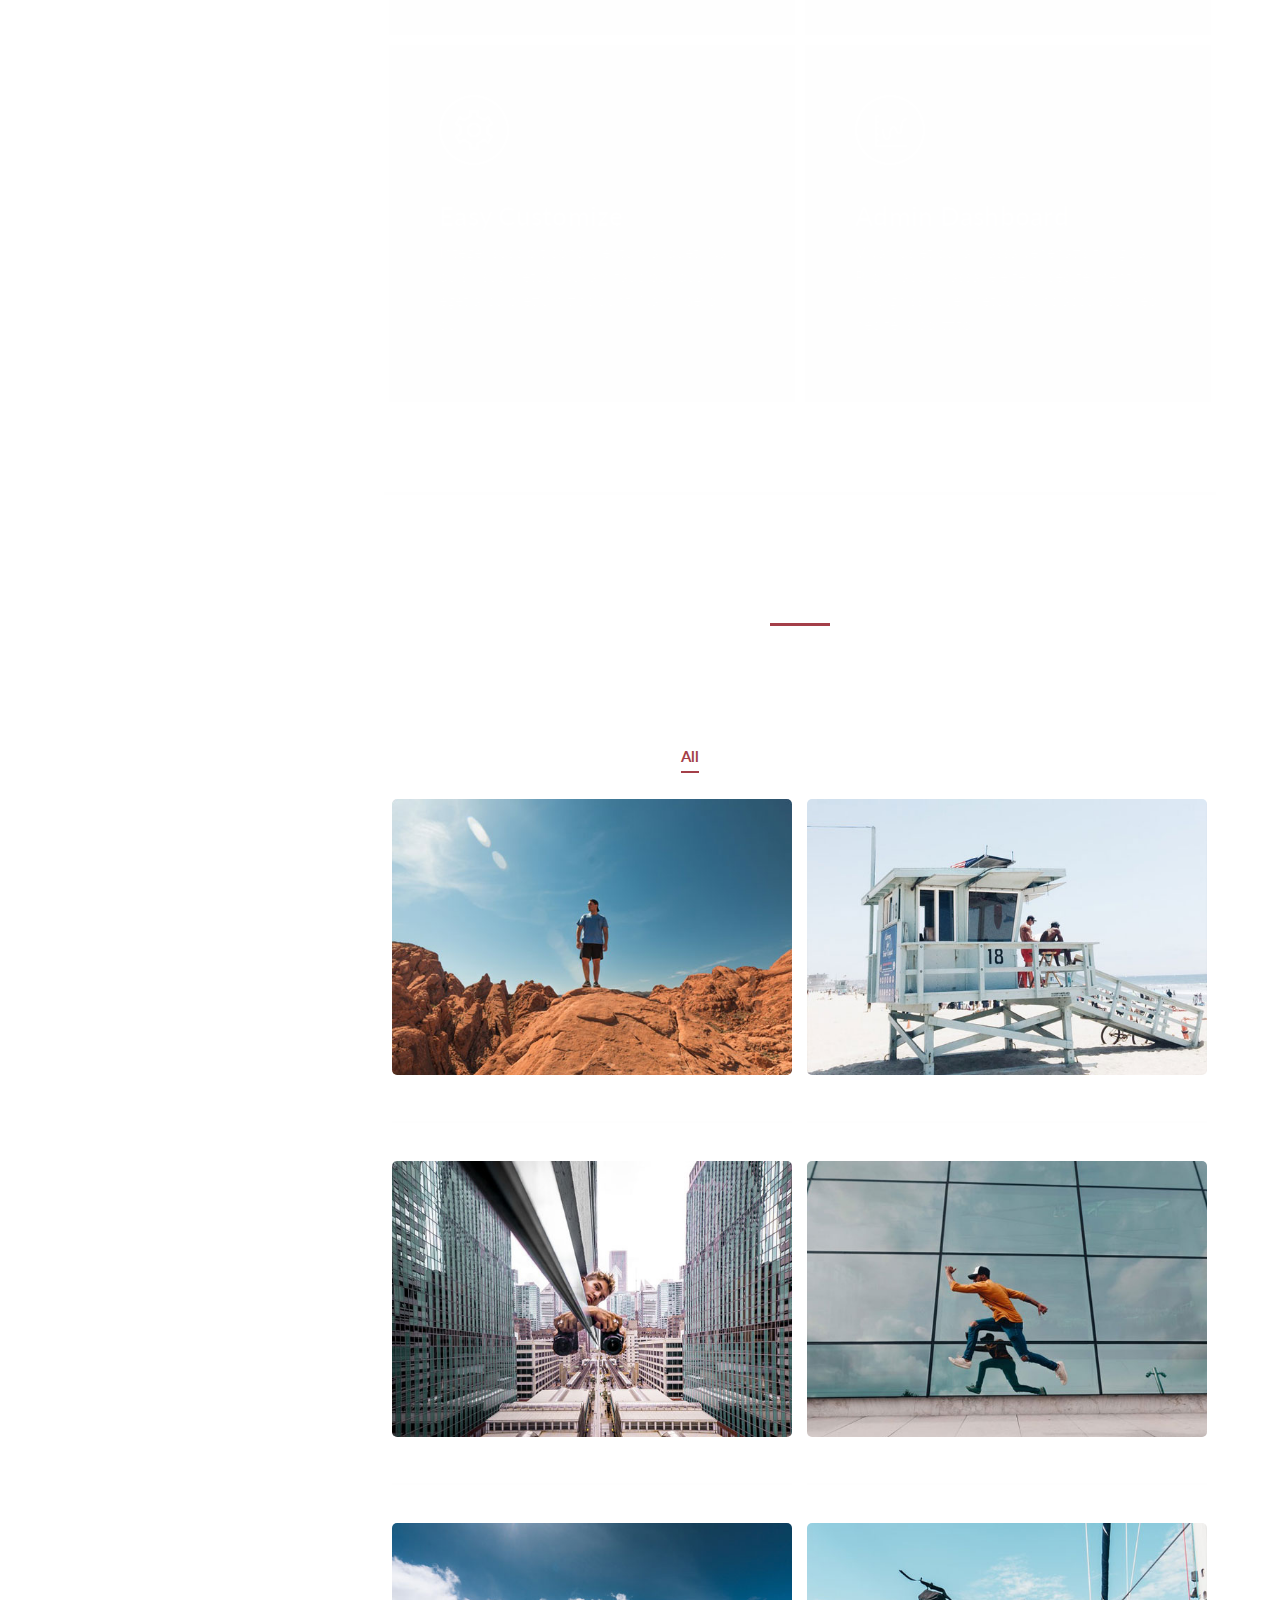
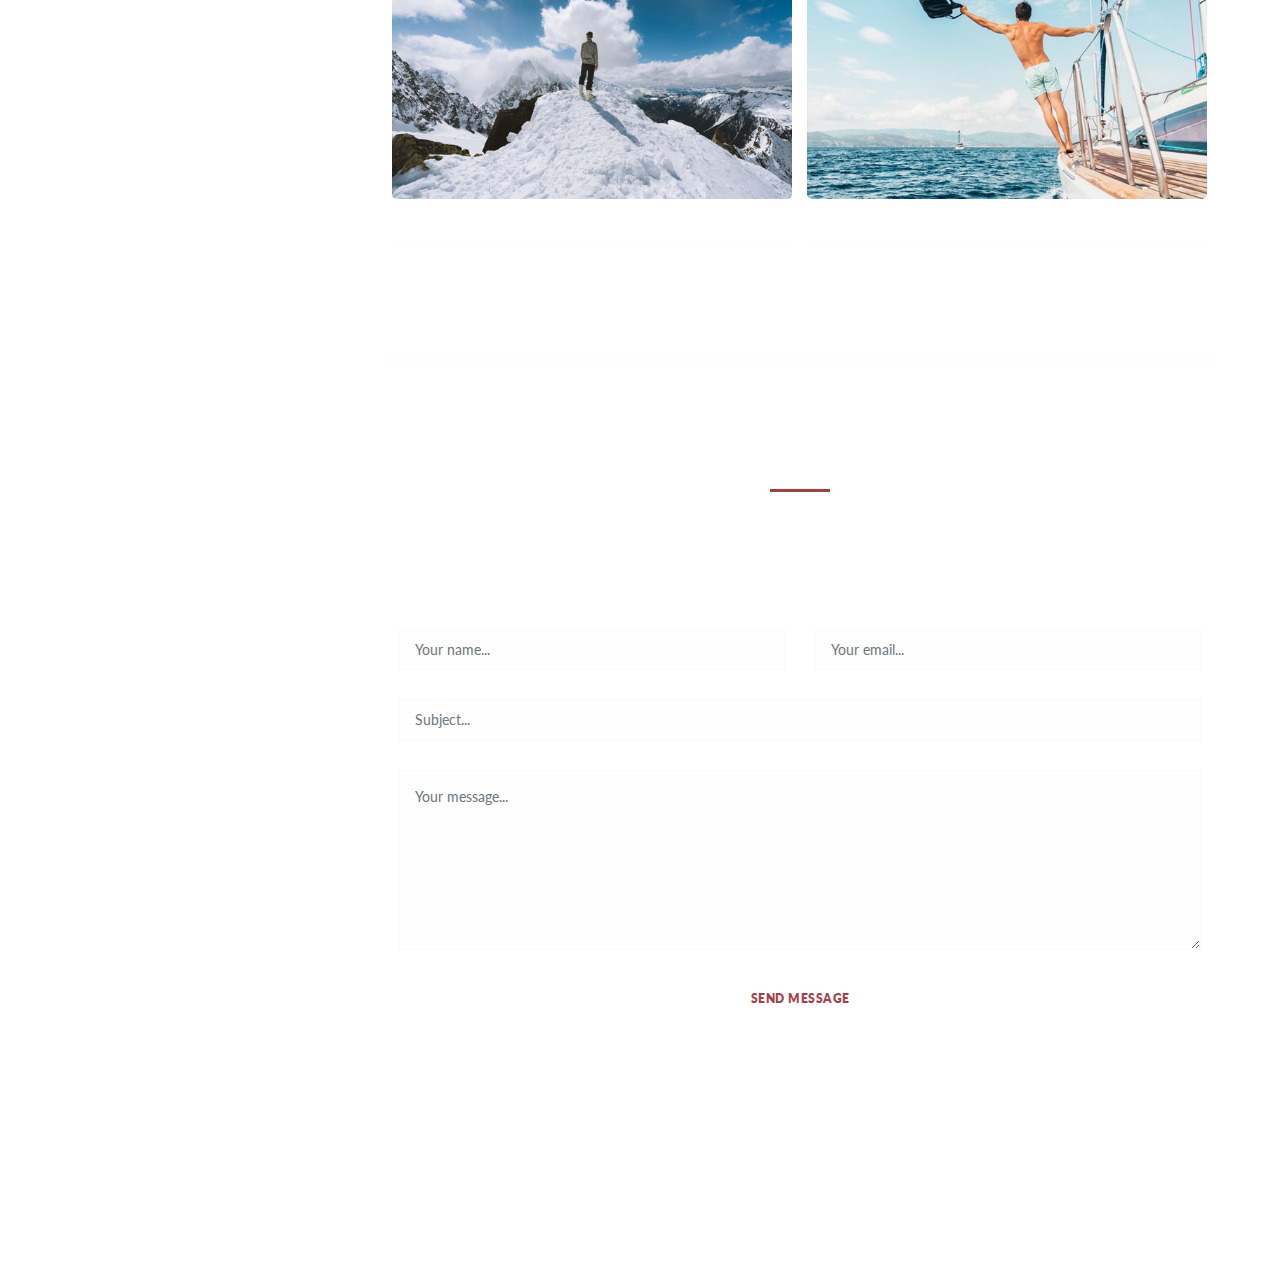
==== commit 9158acea: "My Image My name + Description Colors Positioning Sidebar on left" ====
--- a/index.html
+++ b/index.html
@@ -39,12 +39,13 @@
         <div id="menu" class="menu">
           <i class="fa fa-times" id="menu-close"></i>
           <div class="container">
-            <div class="image">
-              <a href="#"><img src="img/author-image.jpg" alt="" /></a>
+            <div class="circular--portrait">
+              <a href="#"><img src="img/auth_img.jpg" class="d-flex align-items-center" alt="" /></a>
             </div>
             <div class="author-content">
-              <h4>Reflux Me</h4>
-              <span>Web Designer</span>
+              <h4>Vodă Darian-Florian</h4>
+              <span>Student</span> <br>
+              <span>Data Science Passionate</span>
             </div>
             <nav class="main-nav" role="navigation">
               <ul class="main-menu">
--- a/css/templatemo-style.css
+++ b/css/templatemo-style.css
@@ -20,6 +20,12 @@
     background-size: cover;
     width: 100%;
 }
+/* Round Image */
+
+.circular--portrait { margin-top: 30px; margin-left: auto; margin-right: auto;
+    width: 50%; height: 180px; overflow: hidden;
+    border-radius: 50%; }
+.circular--portrait img { width: 100%; height: auto; }
 
 
 /* Basic */
@@ -125,14 +131,14 @@
 
 .main-nav li:hover a,
 .main-nav li.active a {
-    background: #fff;
-    color: #8c363e;
+    background: #ffffff;
+    color: #333399;
 }
 
 /* Sidebar Menu */
 
 .menu .image {
-    margin-top: 60px;
+    margin-top: 80px;
 }
 
 .menu .image img {
@@ -220,10 +226,10 @@
 }
 
 .menu {
-    left: 10%;
+  margin-left: -5rem;
   -webkit-transition: -webkit-transform 233ms cubic-bezier(0, 0, 0.21, 1);
   -webkit-overflow-scrolling: touch;
-  background-color: #a43f49;
+  background-color: #1e90ff;
   box-sizing: border-box;
   height: 100vh;  
   max-height: 100vh !important;
@@ -760,7 +766,7 @@
     }
 
     .menu .image {
-        margin-top: 40px;        
+        margin-top: 40px;
     }
 
     .menu .image img {
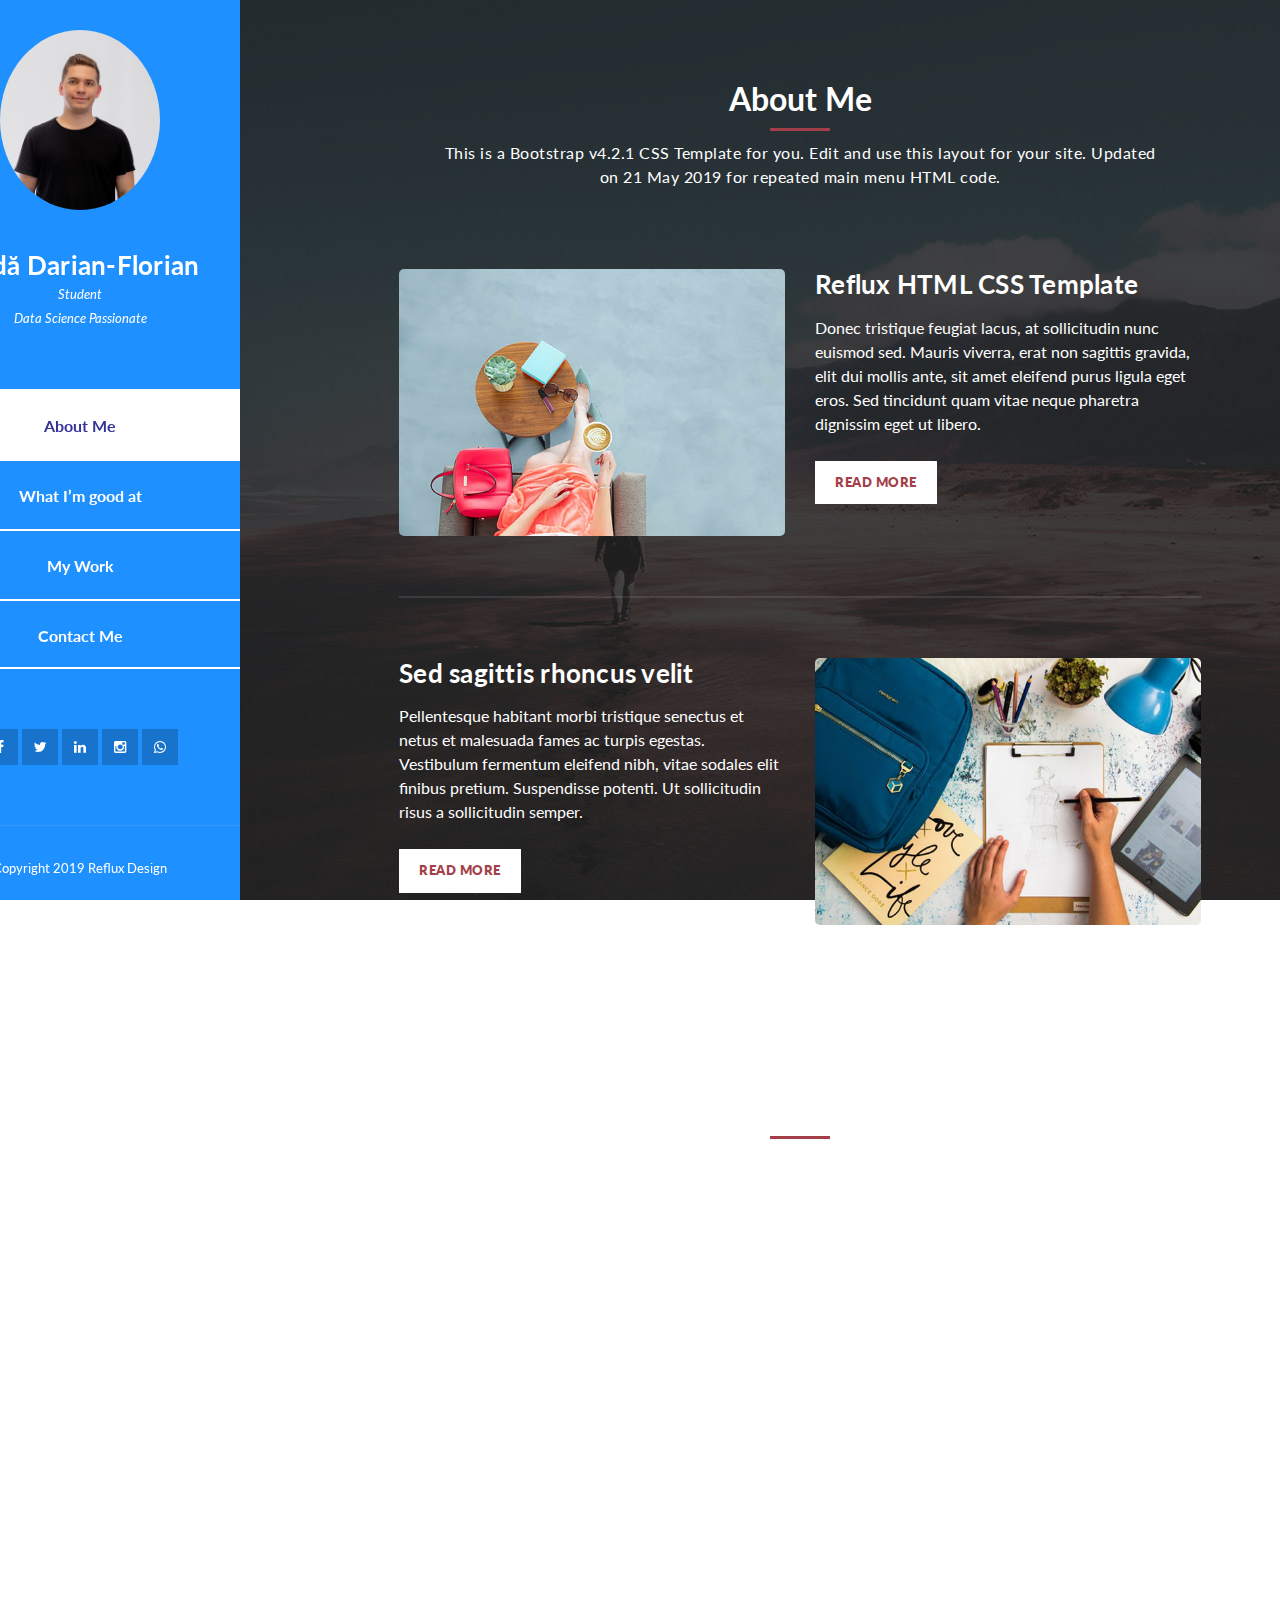
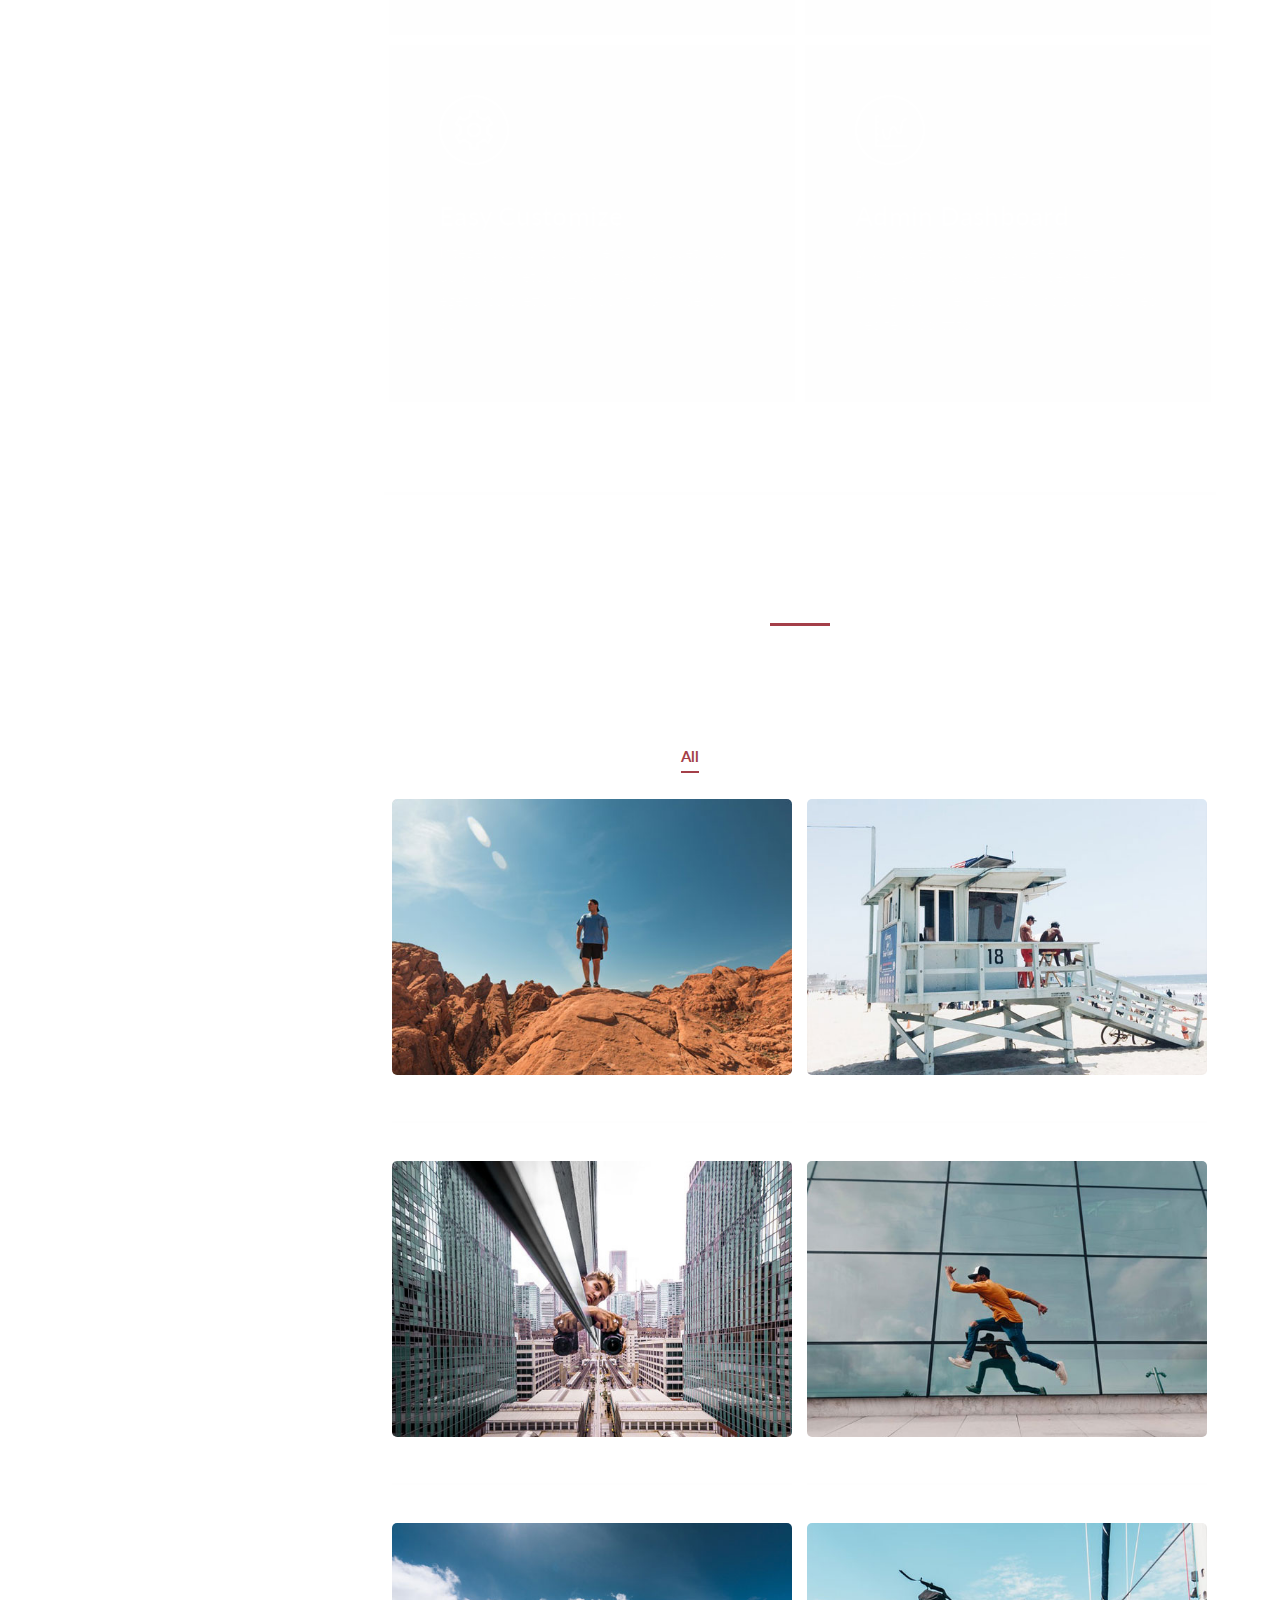
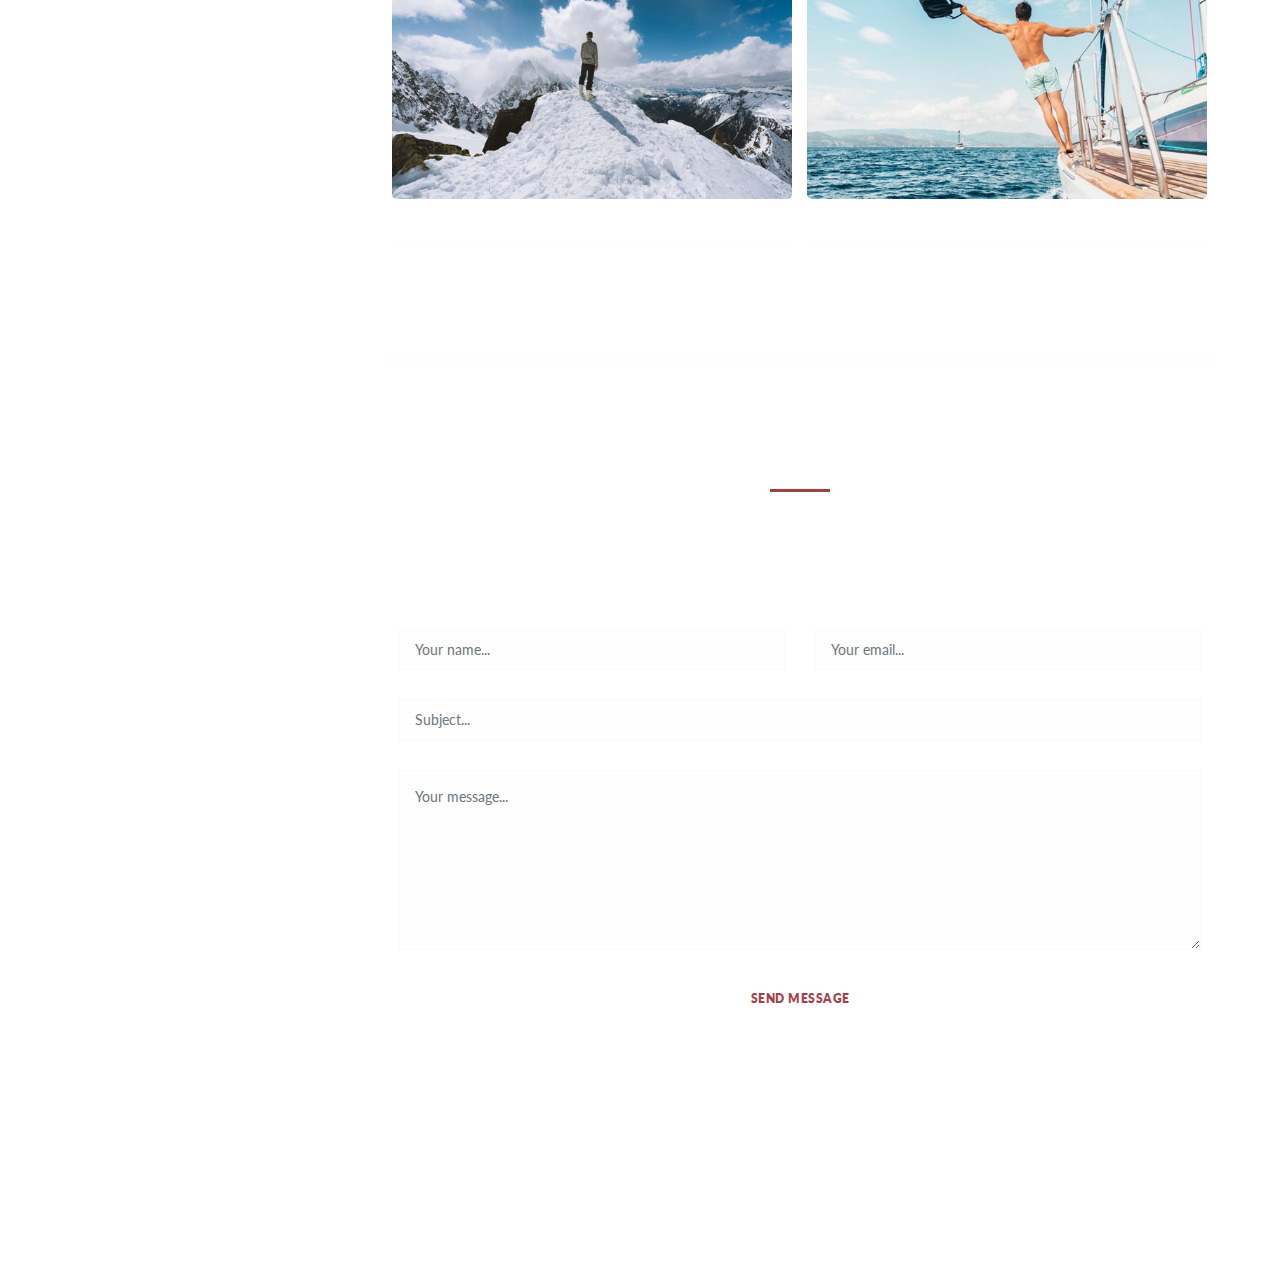
==== commit cd5822ed: "Favicon + Social Media" ====
--- a/index.html
+++ b/index.html
@@ -58,21 +58,21 @@
             <div class="social-network">
               <ul class="soial-icons">
                 <li>
-                  <a href="https://fb.com/templatemo"
+                  <a href="https://www.facebook.com/Darian.Florian/"
                     ><i class="fa fa-facebook"></i
                   ></a>
                 </li>
                 <li>
-                  <a href="#"><i class="fa fa-twitter"></i></a>
+                  <a href="https://twitter.com/darian_voda"><i class="fa fa-twitter"></i></a>
                 </li>
                 <li>
-                  <a href="#"><i class="fa fa-linkedin"></i></a>
+                  <a href="https://www.linkedin.com/in/voda-darian/"><i class="fa fa-linkedin"></i></a>
                 </li>
                 <li>
-                  <a href="#"><i class="fa fa-dribbble"></i></a>
+                  <a href="https://www.instagram.com/vodadarian/"><i class="fa fa-instagram"></i></a>
                 </li>
                 <li>
-                  <a href="#"><i class="fa fa-rss"></i></a>
+                  <a href="https://wa.me/+40764621390"><i class="fa fa-whatsapp"></i></a>
                 </li>
               </ul>
             </div>
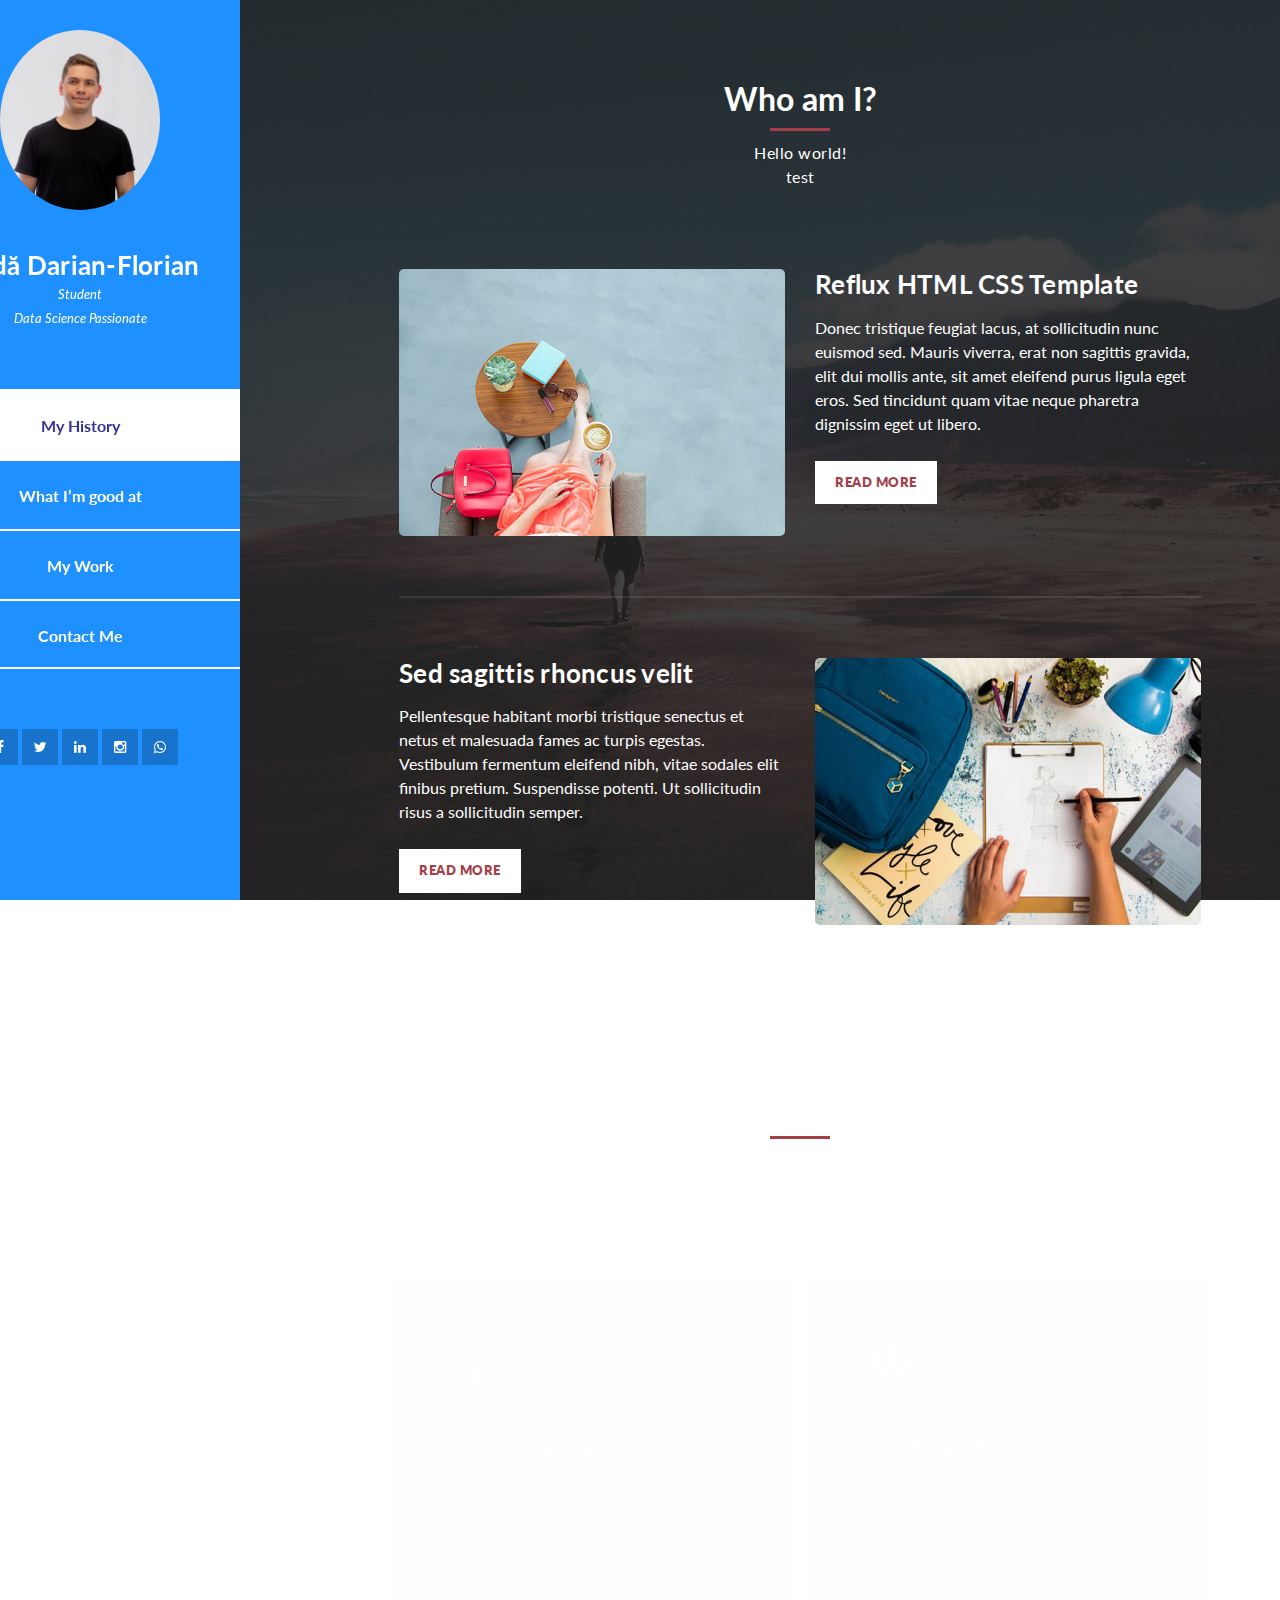
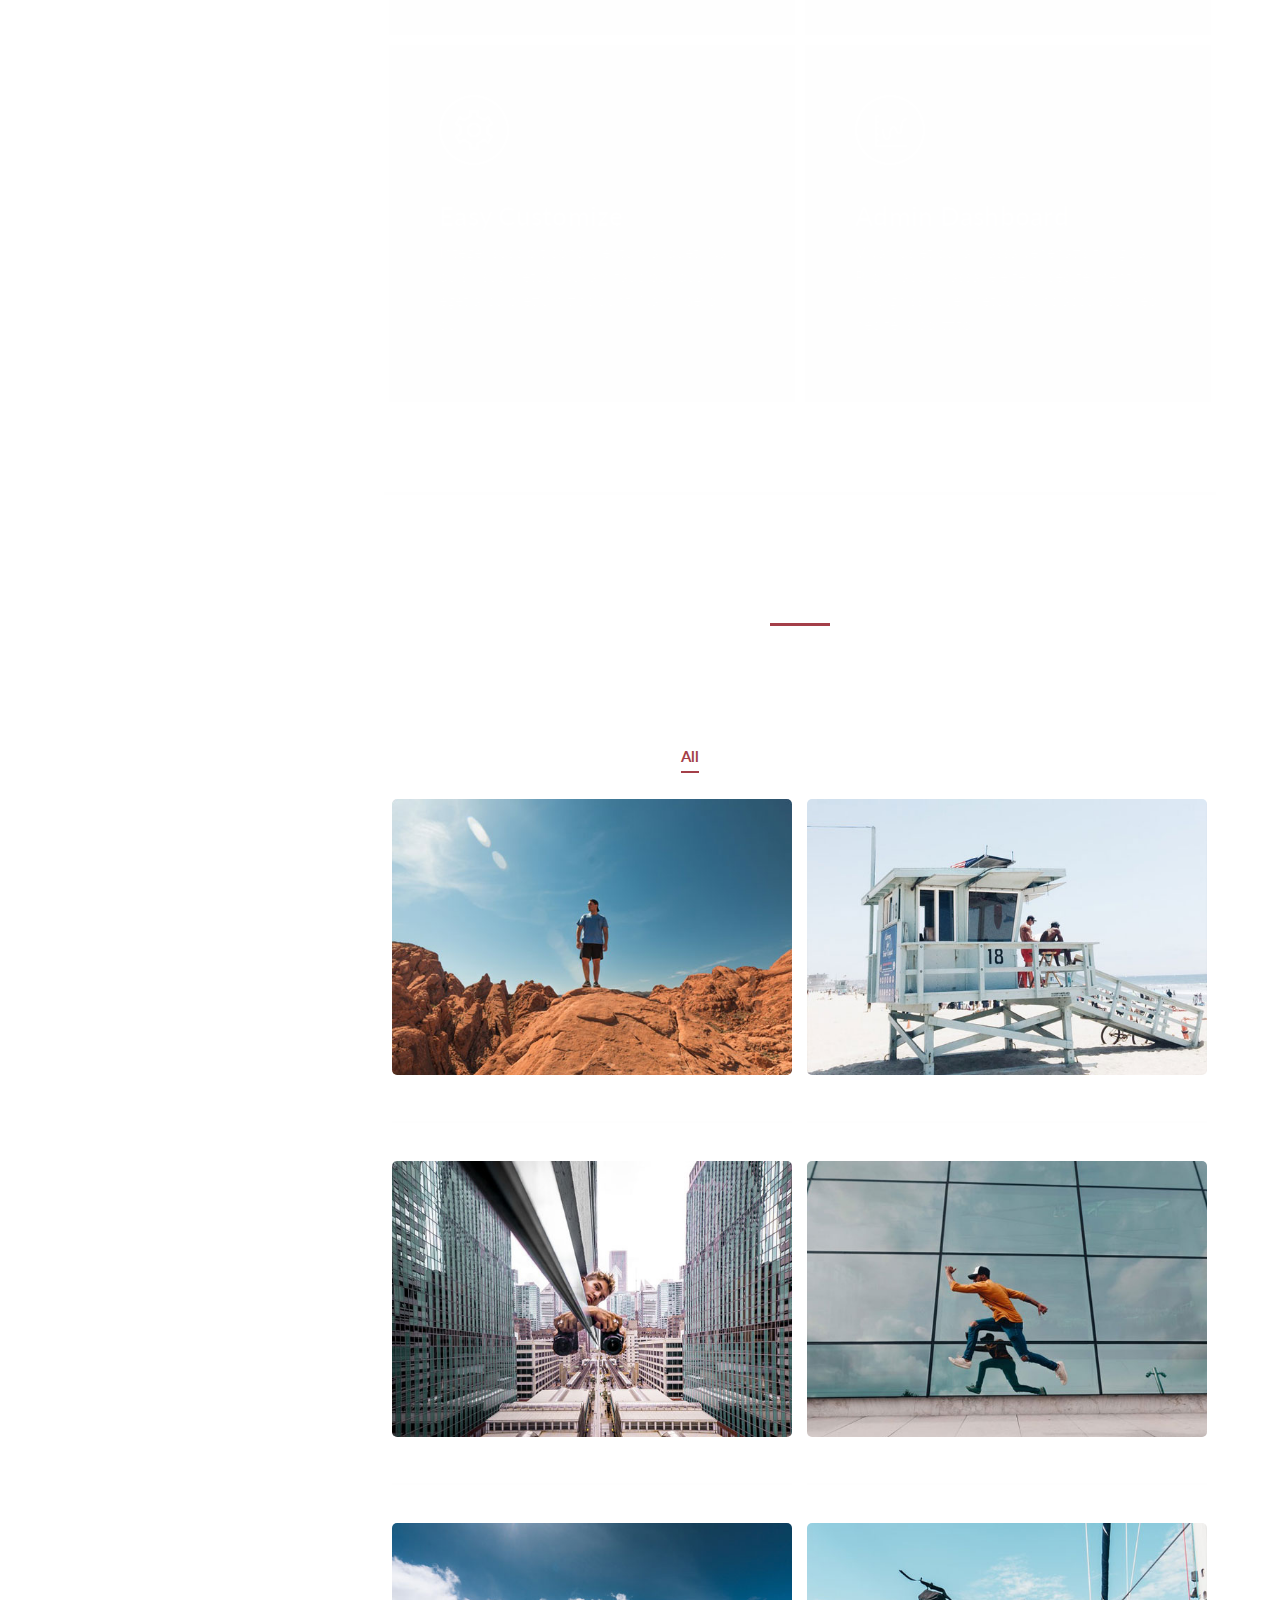
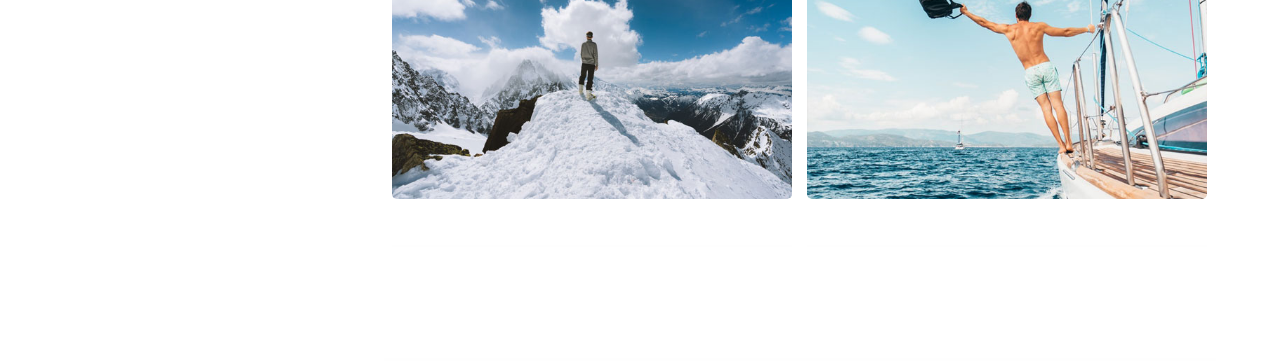
==== commit b12245a4: "About me" ====
--- a/index.html
+++ b/index.html
@@ -17,10 +17,10 @@
     <link rel="apple-touch-icon" sizes="180x180" href="../apple-touch-icon.png">
     <link rel="icon" type="image/png" sizes="32x32" href="../favicon-32x32.png">
     <link rel="icon" type="image/png" sizes="16x16" href="../favicon-16x16.png">
-<!--
-Reflux Template
-https://templatemo.com/tm-531-reflux
--->
+    <link rel="icon" href="favicon.ico" type="image/x-icon">
+    <link rel="shortcut icon" href="favicon.ico" type="image/x-icon">
+
+
     <!-- Bootstrap core CSS -->
     <link href="js/vendor/bootstrap/css/bootstrap.min.css" rel="stylesheet" />
 
@@ -49,7 +49,7 @@
             </div>
             <nav class="main-nav" role="navigation">
               <ul class="main-menu">
-                <li><a href="#section1">About Me</a></li>
+                <li><a href="about/index.html">My History</a></li>
                 <li><a href="#section2">What I’m good at</a></li>
                 <li><a href="#section3">My Work</a></li>
                 <li><a href="#section4">Contact Me</a></li>
@@ -76,9 +76,6 @@
                 </li>
               </ul>
             </div>
-            <div class="copyright-text">
-              <p>Copyright 2019 Reflux Design</p>
-            </div>
           </div>
         </div>
       </div>
@@ -86,12 +83,10 @@
       <section class="section about-me" data-section="section1">
         <div class="container">
           <div class="section-heading">
-            <h2>About Me</h2>
+            <h2>Who am I?</h2>
             <div class="line-dec"></div>
-            <span
-              >This is a Bootstrap v4.2.1 CSS Template for you. Edit and use
-              this layout for your site. Updated on 21 May 2019 for repeated main menu HTML code.</span
-            >
+            <span>Hello world!</span>
+            <br><span>test</span>
           </div>
           <div class="left-image-post">
             <div class="row">
@@ -371,85 +366,6 @@
           </div>
         </div>
       </section>
-
-      <section class="section contact-me" data-section="section4">
-        <div class="container">
-          <div class="section-heading">
-            <h2>Contact Me</h2>
-            <div class="line-dec"></div>
-            <span
-              >Fusce eget nibh nec justo interdum condimentum. Morbi justo ex,
-              efficitur at ante ac, tincidunt maximus ligula. Lorem ipsum dolor
-              sit amet, consectetur adipiscing elit.</span
-            >
-          </div>
-          <div class="row">
-            <div class="right-content">
-              <div class="container">
-                <form id="contact" action="" method="post">
-                  <div class="row">
-                    <div class="col-md-6">
-                      <fieldset>
-                        <input
-                          name="name"
-                          type="text"
-                          class="form-control"
-                          id="name"
-                          placeholder="Your name..."
-                          required=""
-                        />
-                      </fieldset>
-                    </div>
-                    <div class="col-md-6">
-                      <fieldset>
-                        <input
-                          name="email"
-                          type="text"
-                          class="form-control"
-                          id="email"
-                          placeholder="Your email..."
-                          required=""
-                        />
-                      </fieldset>
-                    </div>
-                    <div class="col-md-12">
-                      <fieldset>
-                        <input
-                          name="subject"
-                          type="text"
-                          class="form-control"
-                          id="subject"
-                          placeholder="Subject..."
-                          required=""
-                        />
-                      </fieldset>
-                    </div>
-                    <div class="col-md-12">
-                      <fieldset>
-                        <textarea
-                          name="message"
-                          rows="6"
-                          class="form-control"
-                          id="message"
-                          placeholder="Your message..."
-                          required=""
-                        ></textarea>
-                      </fieldset>
-                    </div>
-                    <div class="col-md-12">
-                      <fieldset>
-                        <button type="submit" id="form-submit" class="button">
-                          Send Message
-                        </button>
-                      </fieldset>
-                    </div>
-                  </div>
-                </form>
-              </div>
-            </div>
-          </div>
-        </div>
-      </section>
     </div>
 
     <!-- Scripts -->
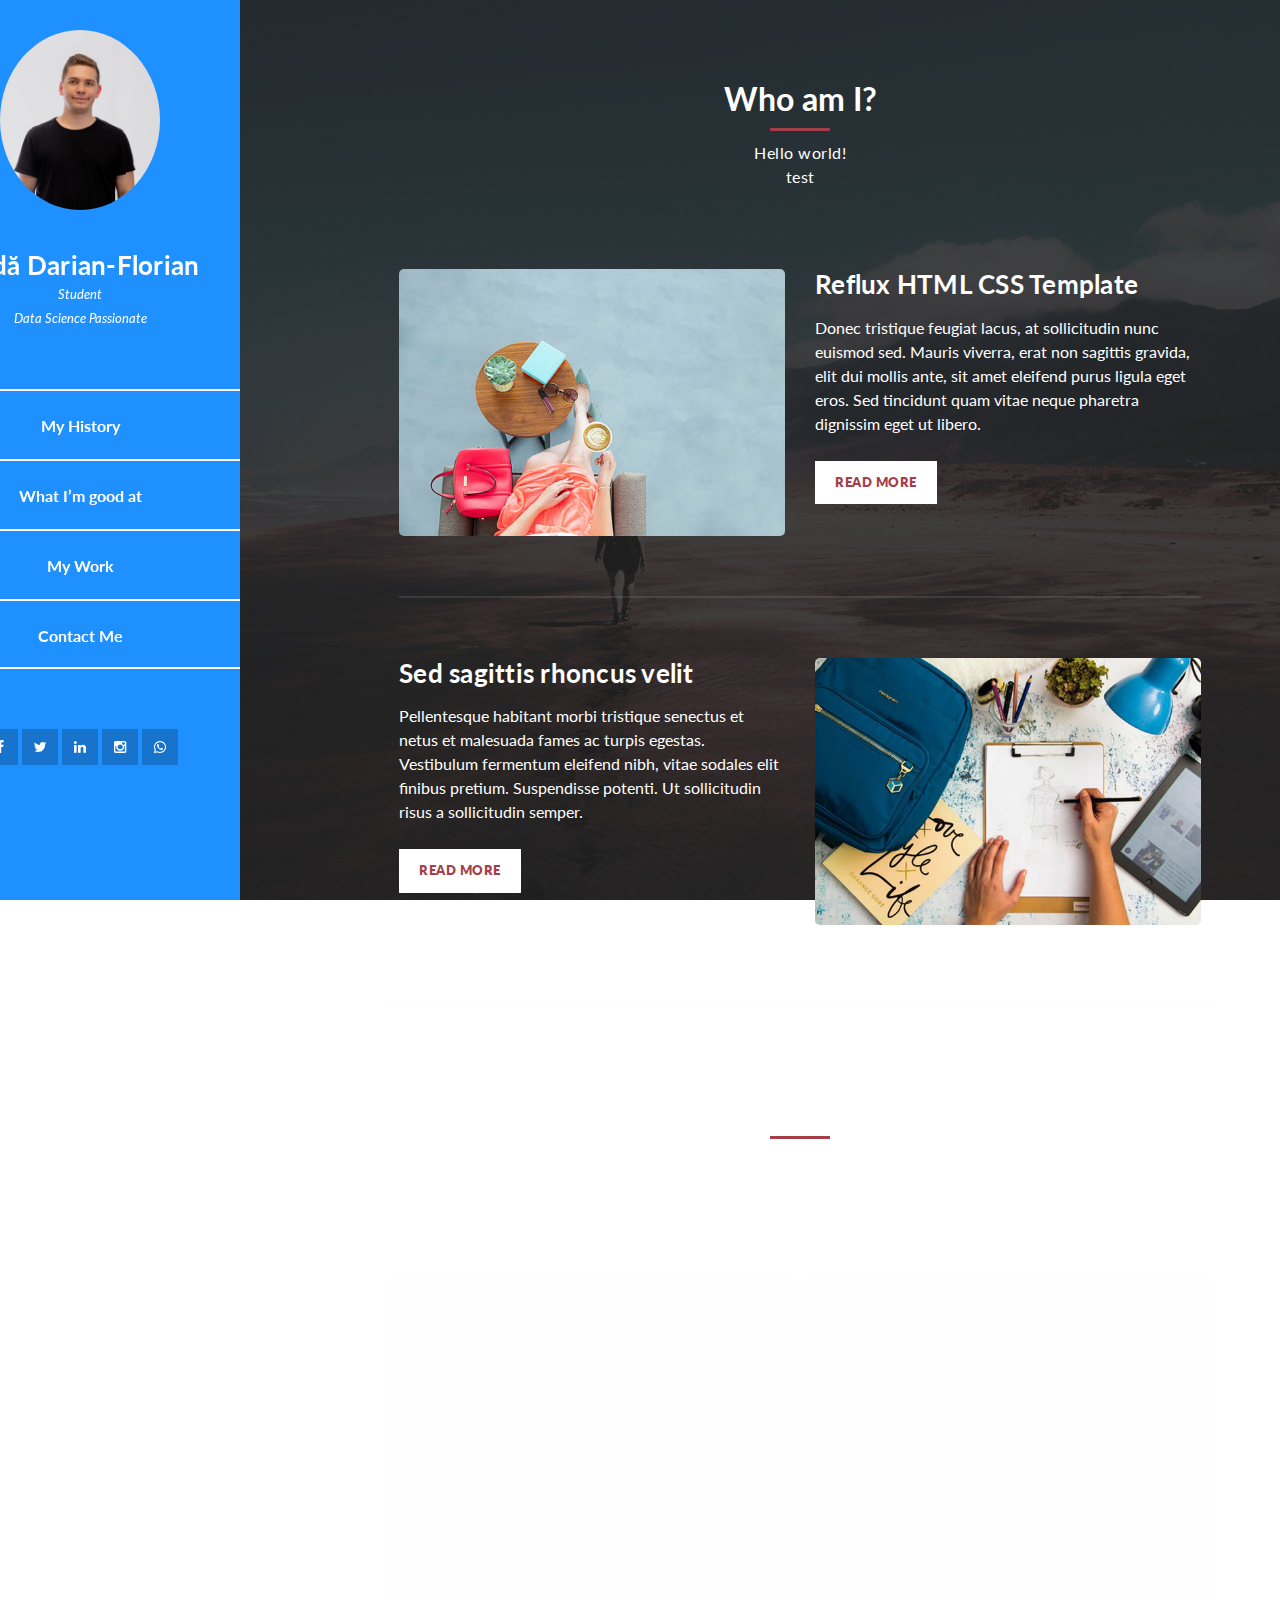
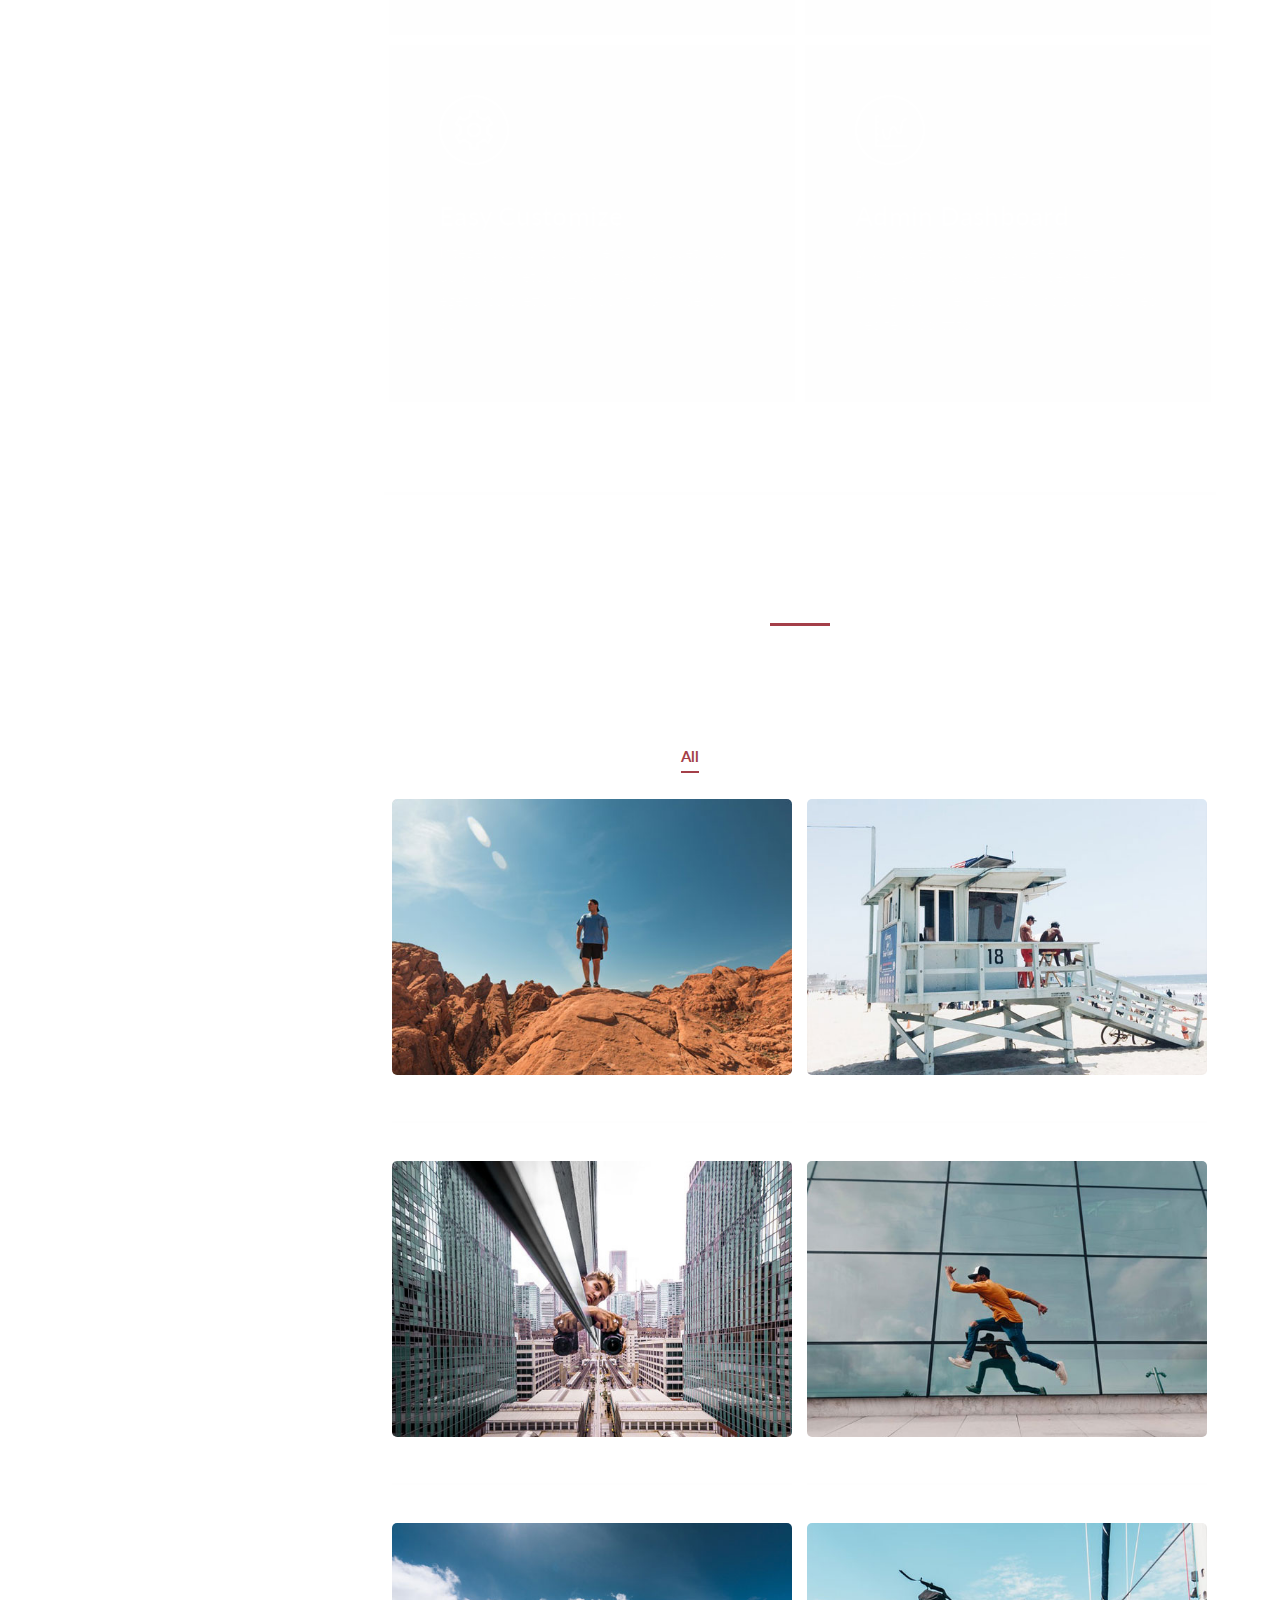
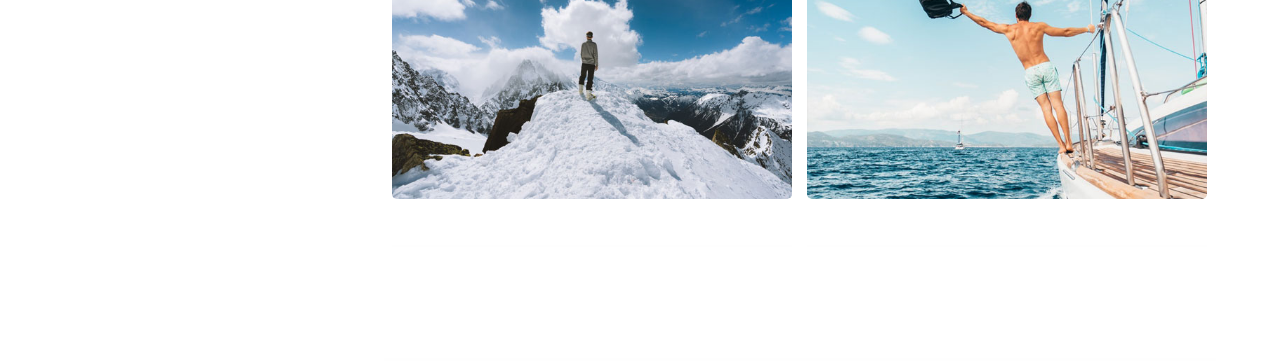
==== commit 96b72b16: "Slidebar without sliding About me page added" ====
--- a/index.html
+++ b/index.html
@@ -377,55 +377,5 @@
     <script src="js/owl-carousel.js"></script>
     <script src="js/lightbox.js"></script>
     <script src="js/custom.js"></script>
-    <script>
-      //according to loftblog tut
-      $(".main-menu li:first").addClass("active");
-
-      var showSection = function showSection(section, isAnimate) {
-        var direction = section.replace(/#/, ""),
-          reqSection = $(".section").filter(
-            '[data-section="' + direction + '"]'
-          ),
-          reqSectionPos = reqSection.offset().top - 0;
-
-        if (isAnimate) {
-          $("body, html").animate(
-            {
-              scrollTop: reqSectionPos
-            },
-            800
-          );
-        } else {
-          $("body, html").scrollTop(reqSectionPos);
-        }
-      };
-
-      var checkSection = function checkSection() {
-        $(".section").each(function() {
-          var $this = $(this),
-            topEdge = $this.offset().top - 80,
-            bottomEdge = topEdge + $this.height(),
-            wScroll = $(window).scrollTop();
-          if (topEdge < wScroll && bottomEdge > wScroll) {
-            var currentId = $this.data("section"),
-              reqLink = $("a").filter("[href*=\\#" + currentId + "]");
-            reqLink
-              .closest("li")
-              .addClass("active")
-              .siblings()
-              .removeClass("active");
-          }
-        });
-      };
-
-      $(".main-menu").on("click", "a", function(e) {
-        e.preventDefault();
-        showSection($(this).attr("href"), true);
-      });
-
-      $(window).scroll(function() {
-        checkSection();
-      });
-    </script>
   </body>
 </html>
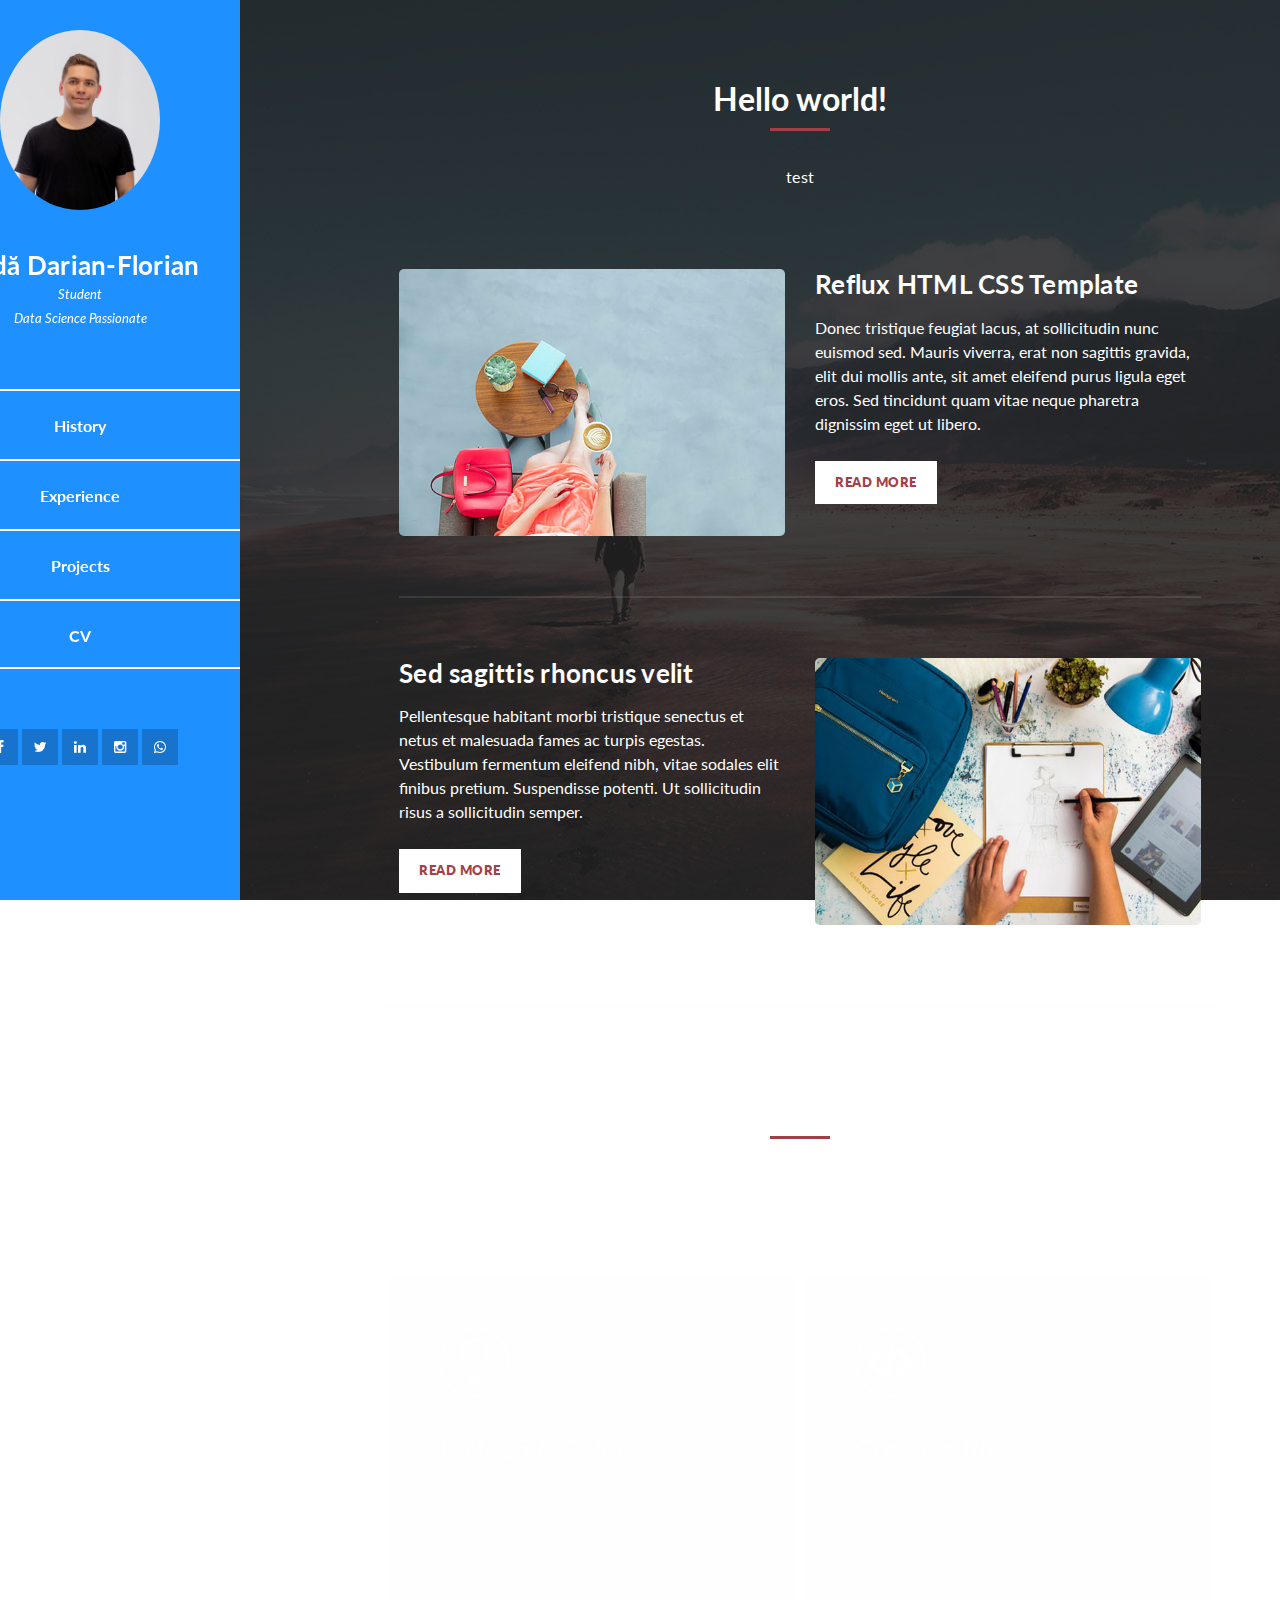
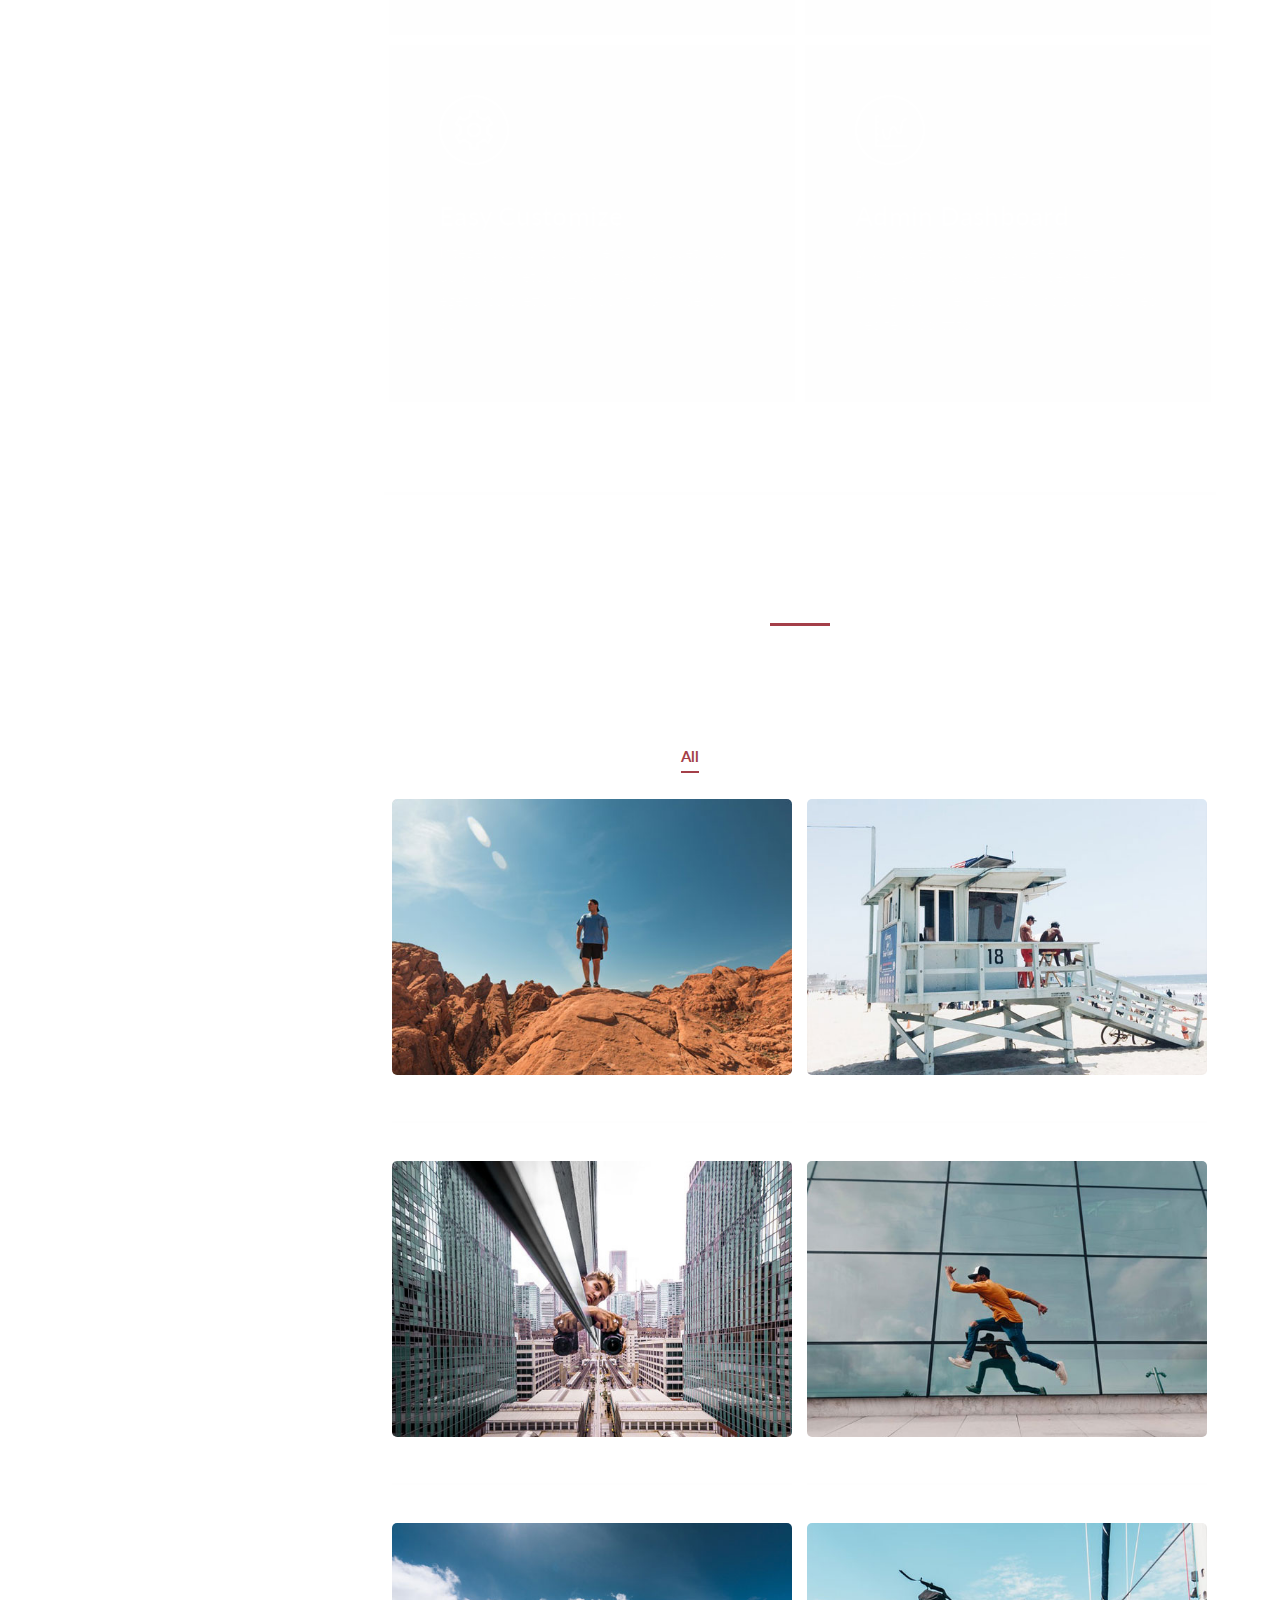
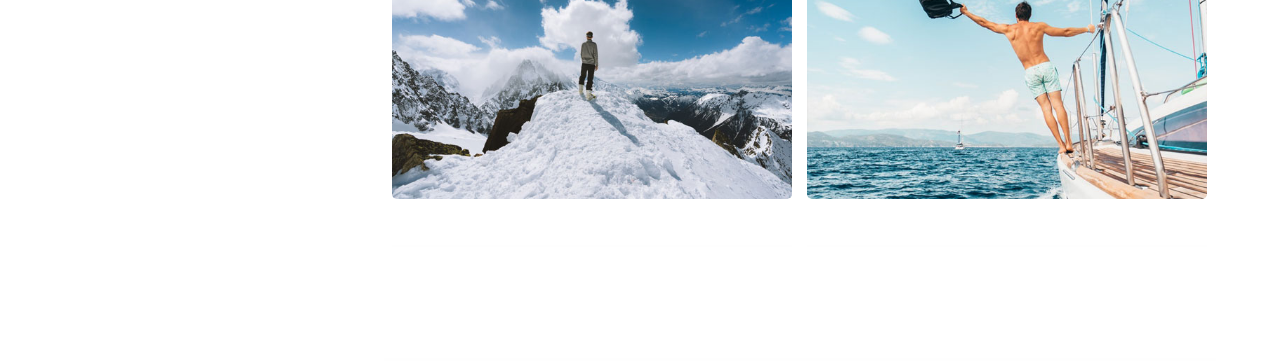
==== commit 4b9719c2: "Major updates" ====
--- a/index.html
+++ b/index.html
@@ -49,10 +49,10 @@
             </div>
             <nav class="main-nav" role="navigation">
               <ul class="main-menu">
-                <li><a href="about/index.html">My History</a></li>
-                <li><a href="#section2">What I’m good at</a></li>
-                <li><a href="#section3">My Work</a></li>
-                <li><a href="#section4">Contact Me</a></li>
+                <li><a href="about/index.html">History</a></li>
+                <li><a href="#section2">Experience</a></li>
+                <li><a href="#section3">Projects</a></li>
+                <li><a href="#section4">CV</a></li>
               </ul>
             </nav>
             <div class="social-network">
@@ -83,9 +83,9 @@
       <section class="section about-me" data-section="section1">
         <div class="container">
           <div class="section-heading">
-            <h2>Who am I?</h2>
+            <h2>Hello world!</h2>
             <div class="line-dec"></div>
-            <span>Hello world!</span>
+            <span></span>
             <br><span>test</span>
           </div>
           <div class="left-image-post">
